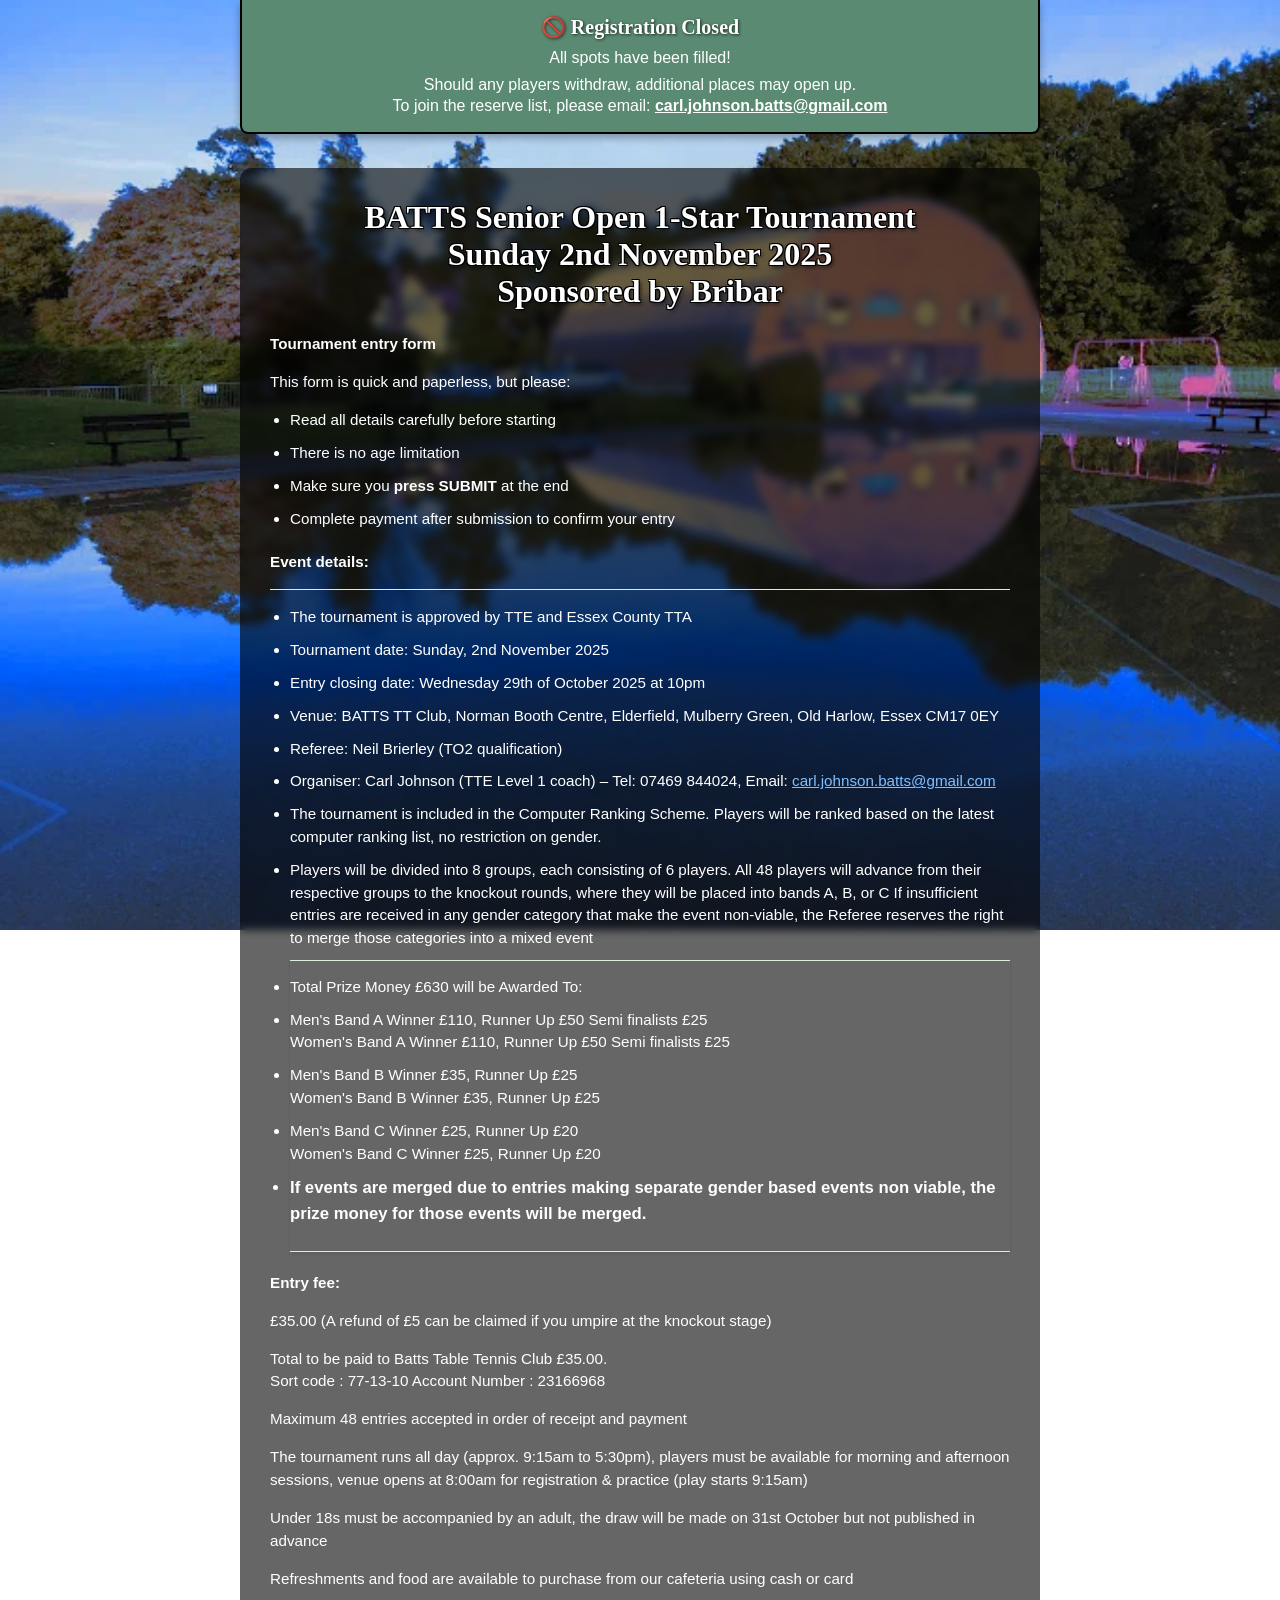
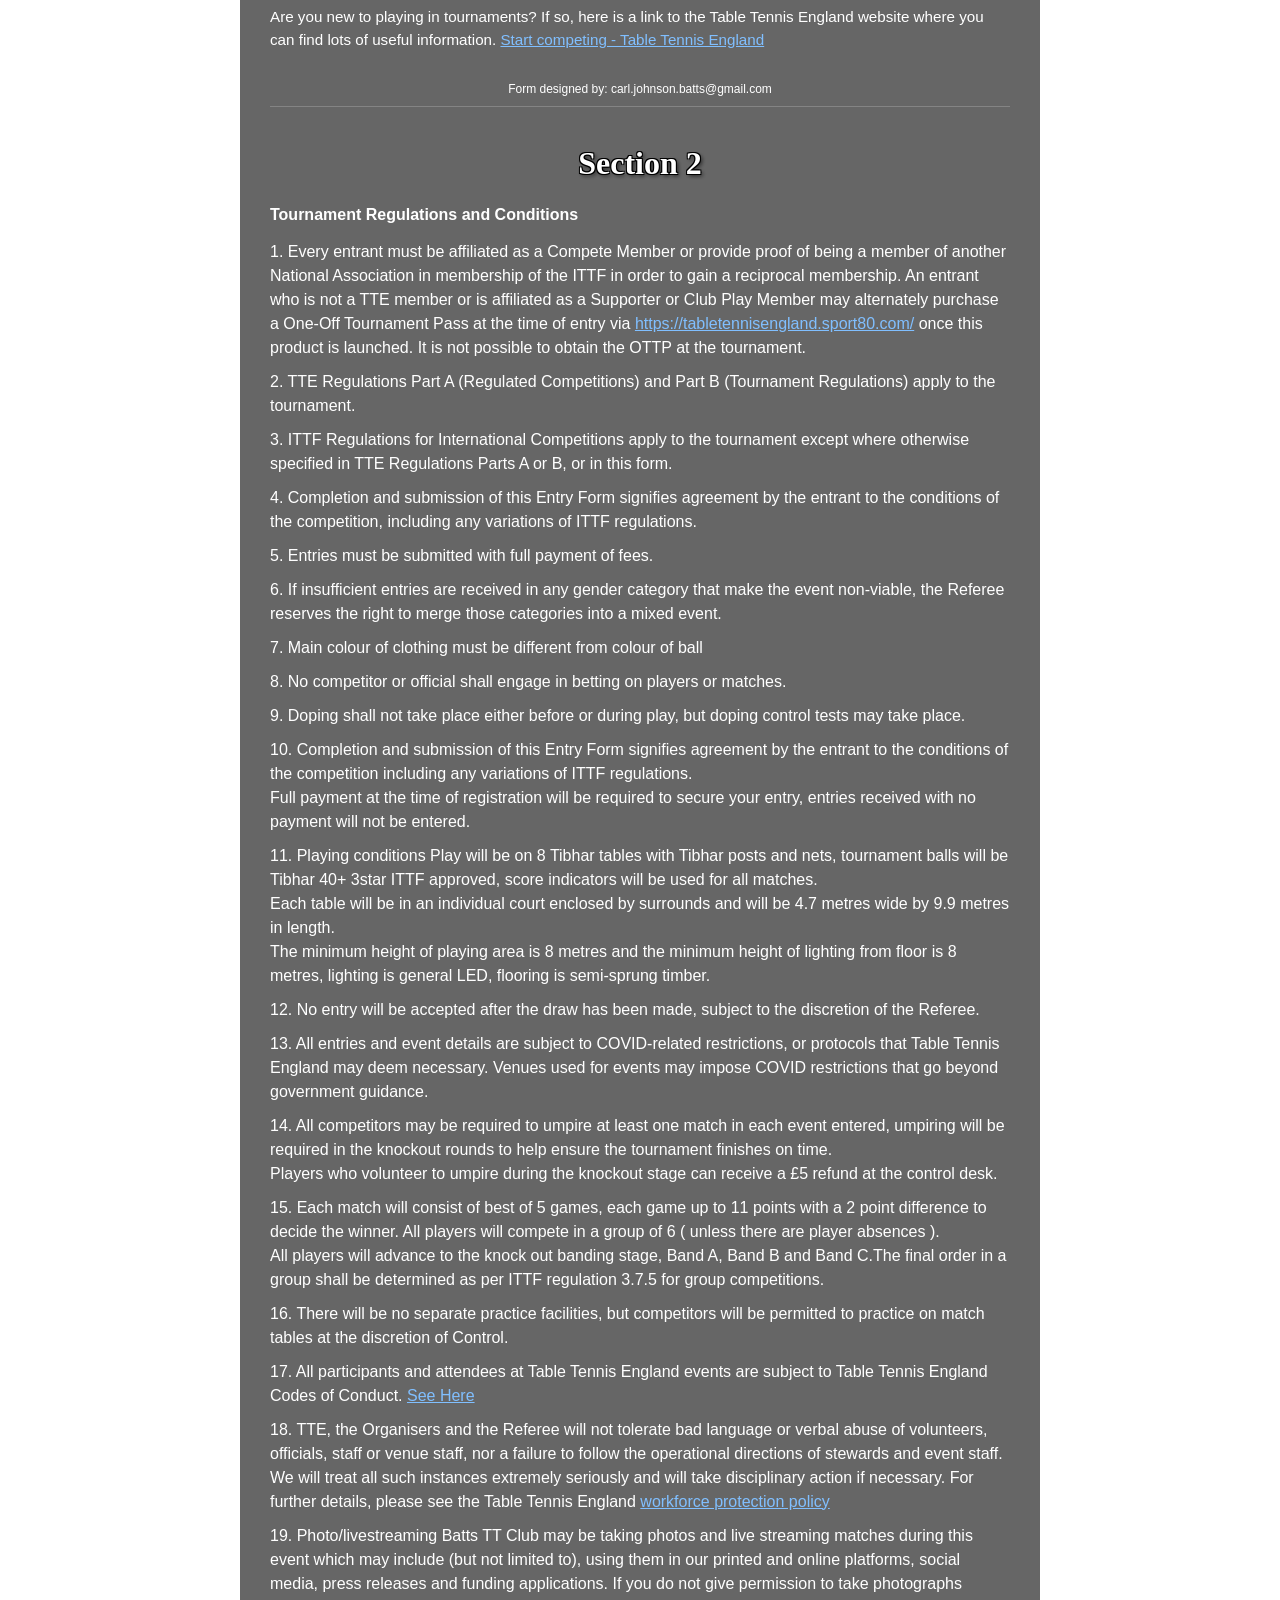
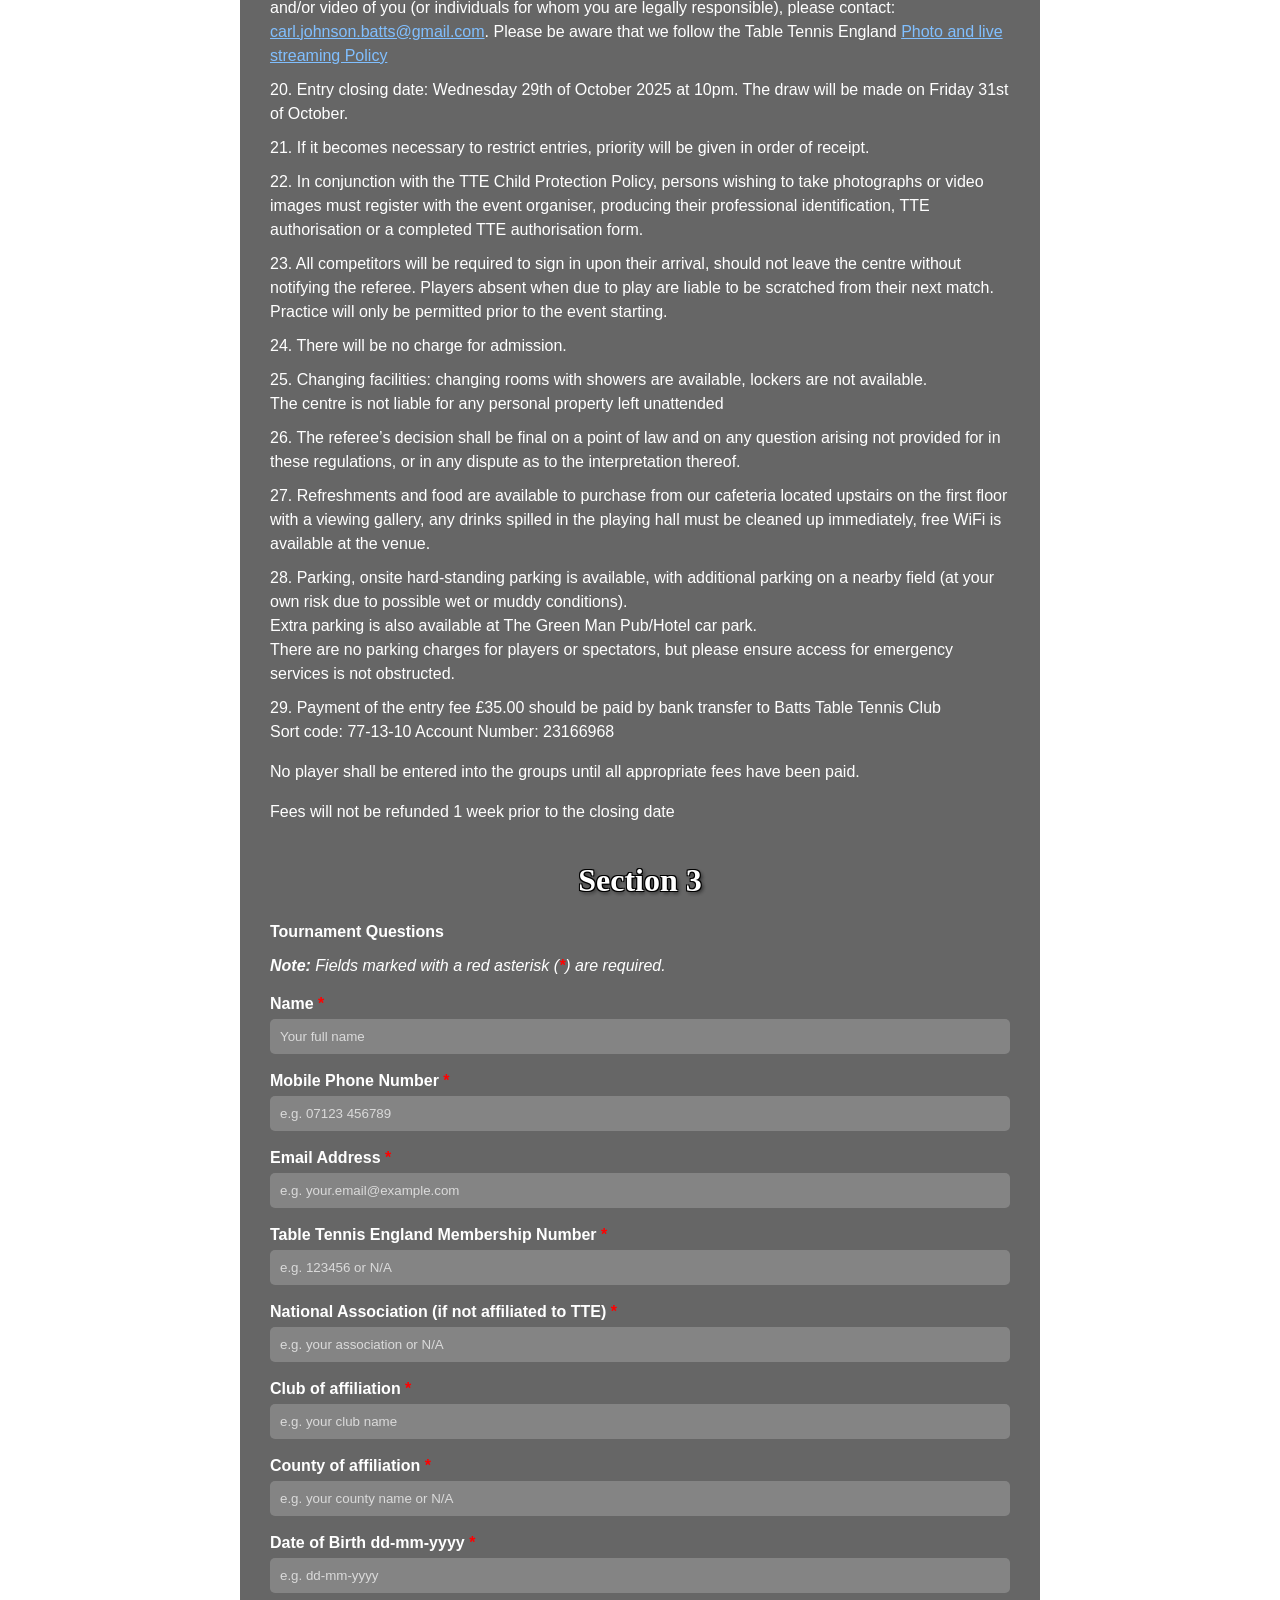
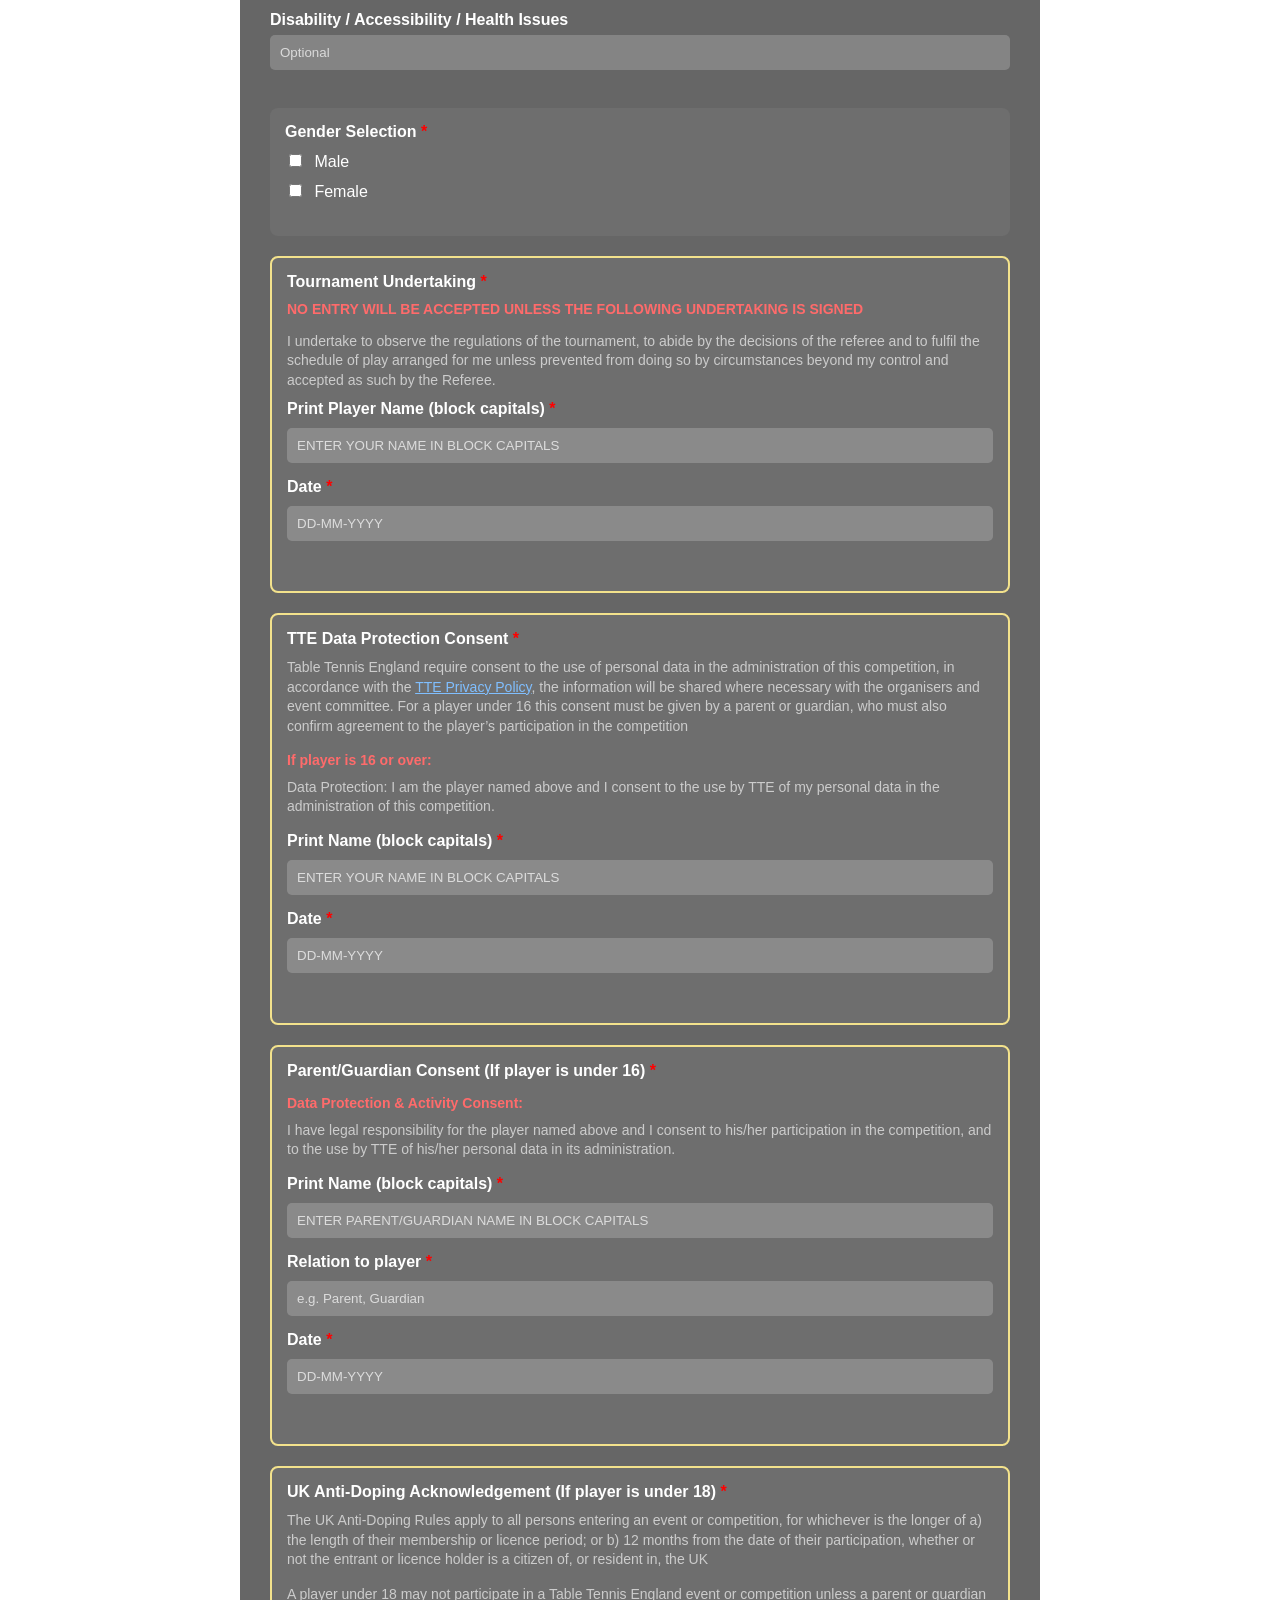
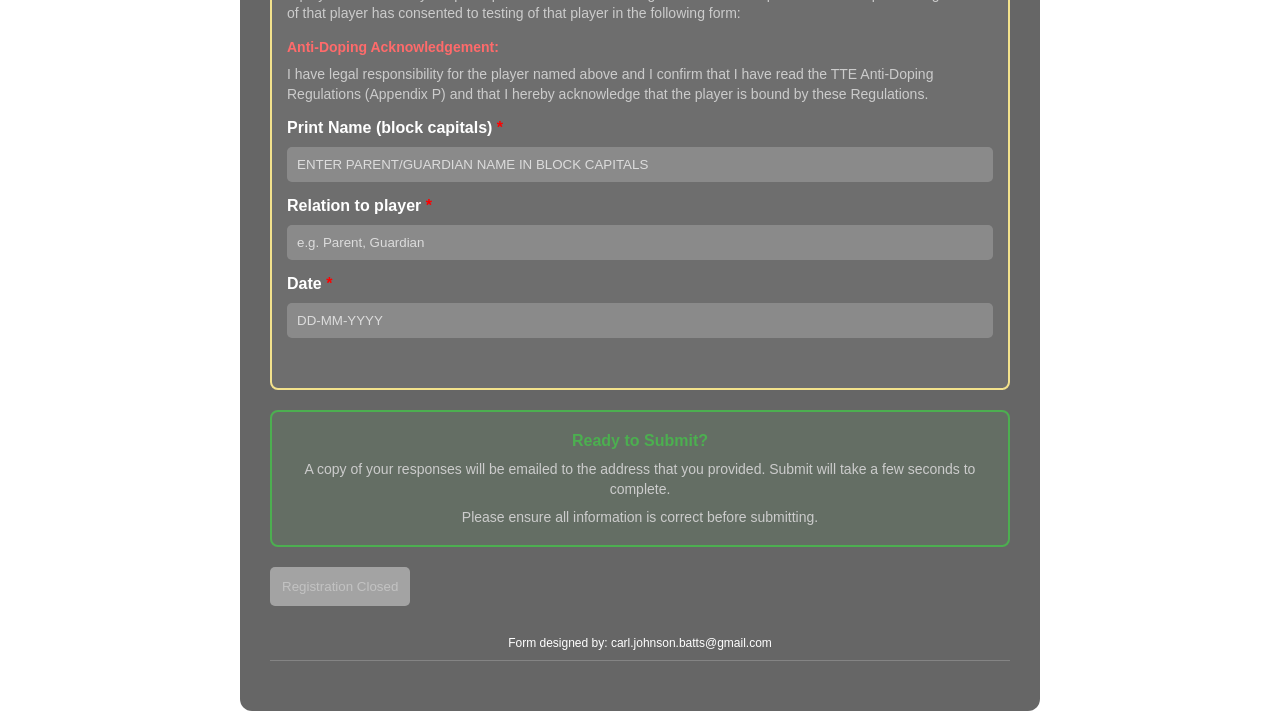
==== index-backup.html @ 680083e2 "Replace entry form with welcome page for completed November 2025 tournament - Created temporary welc" ====
<!DOCTYPE html>
<html lang="en">
<head>
  <meta charset="UTF-8" />
  <meta name="viewport" content="width=device-width, initial-scale=1.0">
  <title>BATTS Senior 1-Star Tournament November 2nd 2025 Entry Form</title>
  <link rel="stylesheet" href="styles.css">
  <!-- Favicon links -->
  <link rel="icon" type="image/png" sizes="32x32" href="favicon-images/favicon-32x32.png">
  <link rel="icon" type="image/png" sizes="16x16" href="favicon-images/favicon-16x16.png">
  <link rel="apple-touch-icon" href="favicon-images/apple-touch-icon.png">
  <link rel="icon" href="favicon-images/favicon-32x32.png">
  <meta name="theme-color" content="#ffffff">
  <style>
    .form-section {
      display: block;
      margin-bottom: 30px;
    }
    .required:after {
      content: ' *';
      color: red;
      font-weight: bold;
    }
    .required-note {
      margin-bottom: 20px;
      font-style: italic;
    }
    .prize-money-section {
      background-color: #00000000;
      border: none;
      border-top: 1px solid #deecde;
      border-bottom: 1px solid #deecde;
      border-radius: 0;
      padding: 15px 0;
      margin: 10px 0;
      box-shadow: 0 2px 4px rgba(0,0,0,0.1);
    }
    .prize-money-section li {
      font-weight: 500;
      color: white;
    }
    .prize-money-section .merged-events-text {
      font-size: 1.1em;
    }
  </style>
</head>
<body>
  <!-- REGISTRATION CLOSED NOTICE - ALWAYS AT TOP - To enable registration, comment out or remove this section 50 to 54-->
  <!--Replace the disabled submit button (lines 267-271) with the commented original button-->
  <div style="position: fixed; top: 0; left: 50%; transform: translateX(-50%); z-index: 1000; background-color: #5a8a71; color: white; text-align: center; padding: 15px 30px; max-width: 800px; width: 100%; box-sizing: border-box; box-shadow: 0 4px 8px rgba(0,0,0,0.3); border-radius: 0 0 8px 8px; border: 2px solid #000000; border-top: none; word-wrap: break-word; overflow-wrap: break-word;">
    <h2 style="margin: 0 0 10px 0; font-size: clamp(16px, 3.5vw, 20px); font-weight: bold;">🚫 Registration Closed</h2>
    <p style="margin: 0 0 8px 0; font-size: clamp(14px, 3vw, 16px); font-weight: 500;">All spots have been filled!</p>
    <p style="margin: 0; font-size: clamp(14px, 2.5vw, 16px); line-height: 1.3; word-wrap: break-word; overflow-wrap: break-word;">Should any players withdraw, additional places may open up.<br>To join the reserve list, please email: <a href="mailto:carl.johnson.batts@gmail.com" style="color: #fff; text-decoration: underline; font-weight: bold; word-wrap: break-word;">carl.johnson.batts@gmail.com</a></p>
  </div>
  <!-- END REGISTRATION CLOSED NOTICE -->

  <!-- Add padding to body content to account for fixed header -->
  <div style="padding-top: 160px;">
    <div id="success-message" style="display: none; background-color: #4CAF50; color: white; text-align: center; padding: 20px; margin: 20px auto; max-width: 800px; border-radius: 5px; box-shadow: 0 2px 4px rgba(0,0,0,0.2);">Your entry has been successfully submitted! To secure your place in the Batts 1-Star tournament, please complete the bank transfer. Thank you, and good luck!</div>
  
    <div class="form-container">
    <h1 style="color: #FFFFFF;">BATTS Senior Open 1-Star Tournament<br>Sunday 2nd November 2025<br>Sponsored by Bribar</h1>

    <form id="entryForm" action="https://script.google.com/macros/s/AKfycbw9QycJ4aEN6wccI98DJJxrl_cltvC8ur_NKlxdNoERxVSvJ095EZx2iXjCNU1MJm2ewA/exec" method="POST" target="_blank">
      <!-- Section 1: Info -->
      <div class="form-section active">
        <div class="info-text">
          <p><strong>Tournament entry form</strong></p>
          <p>This form is quick and paperless, but please:</p>
          <ul>
            <li>Read all details carefully before starting</li>
            <li>There is  no age limitation</li>
            <li>Make sure you <strong>press SUBMIT</strong> at the end</li>
            <li>Complete payment after submission to confirm your entry</li>
          </ul>
          <p><strong>Event details:</strong></p>
          <div style="border-top: 1px solid #deecde; margin: 16px 0;"></div>
          <ul>
            <li>The tournament is approved by TTE and Essex County TTA</li>
            <li>Tournament date: Sunday, 2nd November 2025</li>
            <li>Entry closing date: Wednesday 29th of October 2025 at 10pm</li>
            <li>Venue: BATTS TT Club, Norman Booth Centre, Elderfield, Mulberry Green, Old Harlow, Essex CM17 0EY</li>
            <li>Referee: Neil Brierley (TO2 qualification)</li>
            <li>Organiser: Carl Johnson (TTE Level 1 coach) – Tel: 07469 844024, Email: <a href="mailto:carl.johnson.batts@gmail.com">carl.johnson.batts@gmail.com</a></li>
            <li>The tournament is included in the Computer Ranking Scheme. Players will be ranked based on the latest computer ranking list, no restriction on gender.</li>
            <li>Players will be divided into 8 groups, each consisting of 6 players. All 48 players will advance from their respective groups to the knockout rounds, where they will be placed into bands A, B, or C
              If insufficient entries are received in any gender category that make the event non-viable, the Referee reserves the right to merge those categories into a mixed event</li>
            <div class="prize-money-section">
              <li>Total Prize Money £630 will be Awarded To:</li>
              <li>Men's Band A Winner £110, Runner Up £50 Semi finalists £25<br>
                Women's Band A Winner £110, Runner Up £50 Semi finalists £25</li>
              <li>Men's Band B Winner £35, Runner Up £25<br>
                Women's Band B Winner £35, Runner Up £25</li>
              <li>Men's Band C Winner £25, Runner Up £20<br>
                Women's Band C Winner £25, Runner Up £20</li>
              <li class="merged-events-text"><strong>If events are merged due to entries making separate gender based events non viable, the prize money for those events will be merged.</strong></li>
            </div>
          </ul>
          <p><strong>Entry fee:</strong></p>
          <p>£35.00 (A refund of £5 can be claimed if you umpire at the knockout stage)</p>
          <p>Total to be paid to Batts Table Tennis Club £35.00.<br>Sort code : 77-13-10 Account Number : 23166968</p>
          <p>Maximum 48 entries accepted in order of receipt and payment</p>
          <p>The tournament runs all day (approx. 9:15am to 5:30pm), players must be available for morning and afternoon sessions, venue opens at 8:00am for registration & practice (play starts 9:15am)</p>
          <p>Under 18s must be accompanied by an adult, the draw will be made on 31st October but not published in advance</p>
          <p>Refreshments and food are available to purchase from our cafeteria using cash or card</p>
          <p>Are you new to playing in tournaments? If so, here is a link to the Table Tennis England website where you can find lots of useful information. <a href="https://www.tabletennisengland.co.uk/compete/">Start competing - Table Tennis England</a></p>
        </div>

        <!-- Design credit -->
        <div style="text-align: center; margin-top: 20px; padding: 10px; font-size: 12px; color: white; border-bottom: 1px solid rgba(255,255,255,0.2);">
          Form designed by: <a href="mailto:carl.johnson.batts@gmail.com" style="color: white; text-decoration: none;">carl.johnson.batts@gmail.com</a>
        </div>
      </div>

      <!-- Section 2: Tournament Regulations -->
      <div class="form-section" id="section3">
        <h1>Section 2</h1>
        <p><strong>Tournament Regulations and Conditions</strong></p>
        <ul style="list-style-type: none; padding-left: 0;">
          <li>1. Every entrant must be affiliated as a Compete Member or provide proof of being a member of another National Association in membership of the ITTF in order to gain a reciprocal membership. An entrant who is not a TTE member or is affiliated as a Supporter or Club Play Member may alternately purchase a One-Off Tournament Pass at the time of entry via <a href="https://tabletennisengland.sport80.com/">https://tabletennisengland.sport80.com/</a> once this product is launched. It is not possible to obtain the OTTP at the tournament.</li>
          <li>2. TTE Regulations Part A (Regulated Competitions) and Part B (Tournament Regulations) apply to the tournament.</li>
          <li>3. ITTF Regulations for International Competitions apply to the tournament except where otherwise specified in TTE Regulations Parts A or B, or in this form.</li>
          <li>4. Completion and submission of this Entry Form signifies agreement by the entrant to the conditions of the competition, including any variations of ITTF regulations.</li>
          <li>5. Entries must be submitted with full payment of fees.</li>
          <li>6. If insufficient entries are received in any gender category that make the event non-viable, the Referee reserves the right to merge those categories into a mixed event.</li>
          <li>7. Main colour of clothing must be different from colour of ball</li>
          <li>8. No competitor or official shall engage in betting on players or matches.</li>
          <li>9. Doping shall not take place either before or during play, but doping control tests may take place.</li>
          <li>10. Completion and submission of this Entry Form signifies agreement by the entrant to the conditions of the competition including any variations of ITTF regulations.<br>Full payment at the time of registration will be required to secure your entry, entries received with no payment will not be entered.</li>
          <li>11. Playing conditions Play will be on 8 Tibhar tables with Tibhar posts and nets, tournament balls will be Tibhar 40+ 3star ITTF approved, score indicators will be used for all matches.<br>Each table will be in an individual court enclosed by surrounds and will be 4.7 metres wide by 9.9 metres in length.<br>The minimum height of playing area is 8 metres and the minimum height of lighting from floor is 8 metres, lighting is general LED, flooring is semi-sprung timber.</li>
          <li>12. No entry will be accepted after the draw has been made, subject to the discretion of the Referee.</li>
          <li>13. All entries and event details are subject to COVID-related restrictions, or protocols that Table Tennis England may deem necessary. Venues used for events may impose COVID restrictions that go beyond government guidance.</li>
          <li>14. All competitors may be required to umpire at least one match in each event entered, umpiring will be required in the knockout rounds to help ensure the tournament finishes on time.<br>Players who volunteer to umpire during the knockout stage can receive a £5 refund at the control desk.</li>
          <li>15. Each match will consist of best of 5 games, each game up to 11 points with a 2 point difference to decide the winner. All players will compete in a group of 6 ( unless there are player absences ).<br>All players will advance to the knock out banding stage, Band A, Band B and Band C.The final order in a group shall be determined as per ITTF regulation 3.7.5 for group competitions.</li>
          <li>16. There will be no separate practice facilities, but competitors will be permitted to practice on match tables at the discretion of Control.</li>
          <li>17. All participants and attendees at Table Tennis England events are subject to Table Tennis England Codes of Conduct. <a href="https://www.tabletennisengland.co.uk/about-us/safeguarding/safeguarding-codes-of-conduct-and-terms-of-reference/">See Here</a></li>
          <li>18. TTE, the Organisers and the Referee will not tolerate bad language or verbal abuse of volunteers, officials, staff or venue staff, nor a failure to follow the operational directions of stewards and event staff. We will treat all such instances extremely seriously and will take disciplinary action if necessary. For further details, please see the Table Tennis England <a href="https://www.tabletennisengland.co.uk/about-us/policies-and-procedures/">workforce protection policy</a></li>  
          <li>19. Photo/livestreaming Batts TT Club may be taking photos and live streaming matches during
            this event which may include (but not limited to), using them in our printed and online platforms, social
            media, press releases and funding applications. If you do not give permission to take photographs
            and/or video of you (or individuals for whom you are legally responsible), please contact: <a href="mailto:carl.johnson.batts@gmail.com">carl.johnson.batts@gmail.com</a>. Please be aware that we follow the Table Tennis England <a href="https://www.tabletennisengland.co.uk/about-us/safeguarding/photography-guidelines/">Photo and live streaming Policy</a></li>
          <li>20. Entry closing date: Wednesday 29th of October 2025 at 10pm. The draw will be made on Friday 31st of October.</li>
          <li>21. If it becomes necessary to restrict entries, priority will be given in order of receipt.</li>
          <li>22. In conjunction with the TTE Child Protection Policy, persons wishing to take photographs or video images must register with the event organiser, producing their professional identification, TTE authorisation or a completed TTE authorisation form.</li>
          <li>23. All competitors will be required to sign in upon their arrival, should not leave the centre without notifying the referee. Players absent when due to play are liable to be scratched from their next match. Practice will only be permitted prior to the event starting.</li>
          <li>24. There will be no charge for admission.</li>
          <li>25. Changing facilities: changing rooms with showers are available, lockers are not available.<br> The centre is not liable for any personal property left unattended</li>
          <li>26. The referee’s decision shall be final on a point of law and on any question arising not provided for in these regulations, or in any dispute as to the interpretation thereof.</li>
          <li>27. Refreshments and food are available to purchase from our cafeteria located upstairs on the first floor with a viewing gallery, any drinks spilled in the playing hall must be cleaned up immediately, free WiFi is available at the venue.</li>
          <li>28. Parking, onsite hard-standing parking is available, with additional parking on a nearby field (at your own risk due to possible wet or muddy conditions).<br>Extra parking is also available at The Green Man Pub/Hotel car park.<br>There are no parking charges for players or spectators, but please ensure access for emergency services is not obstructed.</li>
          <li>29. Payment of the entry fee £35.00 should be paid by bank transfer to Batts Table Tennis Club<br>Sort code: 77-13-10 Account Number: 23166968</li>
          <p>No player shall be entered into the groups until all appropriate fees have been paid.</p>
          <p>Fees will not be refunded 1 week prior to the closing date</p>
        </ul>

      </div>

      <!-- Section 3: Tournament Questions -->
      <div class="form-section">
        <h1>Section 3</h1>
        <p><strong>Tournament Questions</strong></p>
        <p class="required-note"><strong>Note:</strong> Fields marked with a red asterisk (<span style="color: red; font-weight: bold;">*</span>) are required.</p>
        <label for="name" class="required">Name</label>
        <input type="text" id="name" name="name" placeholder="Your full name" required>

        <label for="phone" class="required">Mobile Phone Number</label>
        <input type="tel" id="phone" name="phone" placeholder="e.g. 07123 456789" pattern="[0-9]{11}" title="Please enter exactly 11 digits with no spaces or special characters" required>

        <label for="email" class="required">Email Address</label>
        <input type="email" id="email" name="email" placeholder="e.g. your.email@example.com" pattern="[a-zA-Z0-9._%+\-]+@[a-zA-Z0-9.\-]+\.[a-zA-Z]{2,}" title="Please enter a valid email address (e.g. name@example.com)" required>

        <label for="tte" class="required">Table Tennis England Membership Number</label>
        <input type="text" id="tte" name="tte number" placeholder="e.g. 123456 or N/A" required>

        <label for="other" class="required">National Association (if not affiliated to TTE)</label>
        <input type="text" id="other" name="not tte aff" placeholder="e.g. your association or N/A" required>

        <label for="club" class="required">Club of affiliation</label>
        <input type="text" id="club" name="club" placeholder="e.g. your club name" required>

        <label for="county" class="required">County of affiliation</label>
        <input type="text" id="county" name="county" placeholder="e.g. your county name or N/A" required>

        <label for="dob" class="required">Date of Birth dd-mm-yyyy</label>
        <input type="text" id="dob" name="dob" placeholder="e.g. dd-mm-yyyy" pattern="[0-9]{2}-[0-9]{2}-[0-9]{4}" title="Please enter date in DD-MM-YYYY format" required>

        <label for="disability">Disability / Accessibility / Health Issues</label>
        <input type="text" id="disability" name="disability" placeholder="Optional">

        <div class="gender-section">
          <label class="required">Gender Selection</label>
          <div style="margin-bottom: 20px;">
            <label style="display: block; margin-bottom: 10px; font-weight: normal; cursor: pointer;">
              <input type="checkbox" id="gender-male" name="gender" value="male" style="margin-right: 8px;"> Male
            </label>
            <label style="display: block; margin-bottom: 10px; font-weight: normal; cursor: pointer;">
              <input type="checkbox" id="gender-female" name="gender" value="female" style="margin-right: 8px;"> Female
            </label>
          </div>
        </div>

        <div class="undertaking-section">
          <label class="required">Tournament Undertaking</label>
          <p style="font-size: 14px; margin: 5px 0 15px 0; color: #ff6b6b; font-weight: bold;">NO ENTRY WILL BE ACCEPTED UNLESS THE FOLLOWING UNDERTAKING IS SIGNED</p>
          <p style="font-size: 14px; margin: 10px 0; color: #ccc; line-height: 1.4;">I undertake to observe the regulations of the tournament, to abide by the decisions of the referee and to fulfil the schedule of play arranged for me unless prevented from doing so by circumstances beyond my control and accepted as such by the Referee.</p>
          <div style="margin-bottom: 20px;">
            <label for="player-name-print" class="required">Print Player Name (block capitals)</label>
            <input type="text" id="player-name-print" name="player-name-print" placeholder="ENTER YOUR NAME IN BLOCK CAPITALS" style="text-transform: uppercase; margin-bottom: 15px;" required>
            <label for="undertaking-date" class="required">Date</label>
            <input type="text" id="undertaking-date" name="undertaking-date" placeholder="DD-MM-YYYY" pattern="[0-9]{2}-[0-9]{2}-[0-9]{4}" title="Please enter date in DD-MM-YYYY format" style="margin-bottom: 15px;" required>

          </div>
        </div>

        <div class="data-protection-section">
          <label class="required">TTE Data Protection Consent</label>
          <p style="font-size: 14px; margin: 5px 0 15px 0; color: #ccc; line-height: 1.4;">Table Tennis England require consent to the use of personal data in the administration of this
            competition, in accordance with the <a href="https://www.tabletennisengland.co.uk/privacy-policy/">TTE Privacy Policy</a>, the information will be shared where
            necessary with the organisers and event committee. For a player under 16 this consent must
            be given by a parent or guardian, who must also confirm agreement to the player’s participation
            in the competition</p>
          <p style="font-size: 14px; margin: 15px 0 10px 0; color: #ff6b6b; font-weight: bold;">If player is 16 or over:</p>
          <p style="font-size: 14px; margin: 5px 0 15px 0; color: #ccc; line-height: 1.4;">Data Protection: I am the player named above and I consent to the use by TTE of my personal data in the administration of this competition.</p>
          <div style="margin-bottom: 20px;">
            <label for="data-protection-name" class="required">Print Name (block capitals)</label>
            <input type="text" id="data-protection-name" name="data-protection-name" placeholder="ENTER YOUR NAME IN BLOCK CAPITALS" style="text-transform: uppercase; margin-bottom: 15px;" required>
            <label for="data-protection-date" class="required">Date</label>
            <input type="text" id="data-protection-date" name="data-protection-date" placeholder="DD-MM-YYYY" pattern="[0-9]{2}-[0-9]{2}-[0-9]{4}" title="Please enter date in DD-MM-YYYY format" style="margin-bottom: 15px;" required>

          </div>
        </div>

        <div class="guardian-consent-section">
          <label class="required">Parent/Guardian Consent (If player is under 16)</label>
          <p style="font-size: 14px; margin: 15px 0 10px 0; color: #ff6b6b; font-weight: bold;">Data Protection & Activity Consent:</p>
          <p style="font-size: 14px; margin: 5px 0 15px 0; color: #ccc; line-height: 1.4;">I have legal responsibility for the player named above and I consent to his/her participation in the competition, and to the use by TTE of his/her personal data in its administration.</p>
          <div style="margin-bottom: 20px;">
            <label for="guardian-name" class="required">Print Name (block capitals)</label>
            <input type="text" id="guardian-name" name="guardian-name" placeholder="ENTER PARENT/GUARDIAN NAME IN BLOCK CAPITALS" style="text-transform: uppercase; margin-bottom: 15px;" required>
            <label for="guardian-relation" class="required">Relation to player</label>
            <input type="text" id="guardian-relation" name="guardian-relation" placeholder="e.g. Parent, Guardian" style="margin-bottom: 15px;" required>
            <label for="guardian-date" class="required">Date</label>
            <input type="text" id="guardian-date" name="guardian-date" placeholder="DD-MM-YYYY" pattern="[0-9]{2}-[0-9]{2}-[0-9]{4}" title="Please enter date in DD-MM-YYYY format" style="margin-bottom: 15px;" required>

          </div>
        </div>

        <div class="anti-doping-section">
          <label class="required">UK Anti-Doping Acknowledgement (If player is under 18)</label>
          <p style="font-size: 14px; margin: 5px 0 15px 0; color: #ccc; line-height: 1.4;">The UK Anti-Doping Rules apply to all persons entering an event or competition, for whichever is the longer of a) the length of their membership or licence period; or b) 12 months from the date of their participation, whether or not the entrant or licence holder is a citizen of, or resident in, the UK</p>
          <p style="font-size: 14px; margin: 10px 0 15px 0; color: #ccc; line-height: 1.4;">A player under 18 may not participate in a Table Tennis England event or competition unless a parent or guardian of that player has consented to testing of that player in the following form:</p>
          <p style="font-size: 14px; margin: 15px 0 10px 0; color: #ff6b6b; font-weight: bold;">Anti-Doping Acknowledgement:</p>
          <p style="font-size: 14px; margin: 5px 0 15px 0; color: #ccc; line-height: 1.4;">I have legal responsibility for the player named above and I confirm that I have read the TTE Anti-Doping Regulations (Appendix P) and that I hereby acknowledge that the player is bound by these Regulations.</p>
          <div style="margin-bottom: 20px;">
            <label for="anti-doping-name" class="required">Print Name (block capitals)</label>
            <input type="text" id="anti-doping-name" name="anti-doping-name" placeholder="ENTER PARENT/GUARDIAN NAME IN BLOCK CAPITALS" style="text-transform: uppercase; margin-bottom: 15px;" required>
            <label for="anti-doping-relation" class="required">Relation to player</label>
            <input type="text" id="anti-doping-relation" name="anti-doping-relation" placeholder="e.g. Parent, Guardian" style="margin-bottom: 15px;" required>
            <label for="anti-doping-date" class="required">Date</label>
            <input type="text" id="anti-doping-date" name="anti-doping-date" placeholder="DD-MM-YYYY" pattern="[0-9]{2}-[0-9]{2}-[0-9]{4}" title="Please enter date in DD-MM-YYYY format" style="margin-bottom: 15px;" required>
          </div>
        </div>

        <div style="background-color: rgba(76, 175, 80, 0.1); border: 2px solid #4CAF50; border-radius: 8px; padding: 15px; margin: 20px 0; text-align: center;">
          <p style="font-size: 16px; margin: 5px 0; color: #4CAF50; font-weight: bold;">Ready to Submit?</p>
          <p style="font-size: 14px; margin: 10px 0; color: #ccc; line-height: 1.4;">A copy of your responses will be emailed to the address that you provided. Submit will take a few seconds to complete.</p>
          <p style="font-size: 14px; margin: 5px 0; color: #ccc;">Please ensure all information is correct before submitting.</p>
        </div>
          
        <!-- SUBMIT BUTTON DISABLED - To enable submissions, remove 'disabled' attribute and change value back to 'Submit Entry' -->
        <input type="submit" id="submitBtn" value="Registration Closed" disabled style="background-color: #ccc; cursor: not-allowed; opacity: 0.6;">
        <!-- ORIGINAL ENABLED BUTTON (uncomment to re-enable):
        <input type="submit" id="submitBtn" value="Submit Entry">
        -->
        <!-- Design credit -->
        <div style="text-align: center; margin-top: 20px; padding: 10px; font-size: 12px; color: white; border-bottom: 1px solid rgba(255,255,255,0.2);">
          Form designed by: <a href="mailto:carl.johnson.batts@gmail.com" style="color: white; text-decoration: none;">carl.johnson.batts@gmail.com</a>
        </div>
      </div>
    </form>
  </div>


  <script>
    // Gender checkbox validation - ensure exactly one is selected
    const maleCheckbox = document.getElementById('gender-male');
    const femaleCheckbox = document.getElementById('gender-female');
    
    // When male is checked, uncheck female
    maleCheckbox.addEventListener('change', function() {
      if (this.checked) {
        femaleCheckbox.checked = false;
      }
    });
    
    // When female is checked, uncheck male
    femaleCheckbox.addEventListener('change', function() {
      if (this.checked) {
        maleCheckbox.checked = false;
      }
    });
    
    document.getElementById('entryForm').addEventListener('submit', function(event) {
      // REGISTRATION CLOSED - Prevent all form submissions
      // To re-enable submissions, comment out the next 4 lines
      event.preventDefault();
      alert('Registration is currently closed. Please email carl.johnson.batts@gmail.com to join the reserve list.');
      return false;
      
      /* ORIGINAL VALIDATION CODE (uncomment when re-enabling submissions):
      // Check if exactly one gender is selected
      const genderSelected = maleCheckbox.checked || femaleCheckbox.checked;
      
      if (!genderSelected) {
        event.preventDefault();
        alert('Please select your gender category (Male or Female).');
        return false;
      }
      
      // Disable the submit button
      document.getElementById('submitBtn').disabled = true;
      document.getElementById('submitBtn').value = 'Submitting...';
      */
    });
  </script>
  </div> <!-- Close padding wrapper -->
</body>
</html>
---- styles.css ----
/* Global base styles - apply to all screens */
body {
  margin: 0;
  font-family: Arial, sans-serif;
  color: white;
  background: url('batts.webp') no-repeat center center fixed;
  background-size: cover;
  min-height: 100vh;
  display: flex;
  justify-content: center;
  align-items: flex-start;
  padding: 8px;
}

.form-container {
  background-color: rgba(0, 0, 0, 0.6); /* semi-transparent black */
  padding: 20px 30px; /* balanced horizontal padding */
  border-radius: 12px;
  max-width: 800px;
  width: 100%;
  box-sizing: border-box;
  backdrop-filter: blur(4px);
  -webkit-backdrop-filter: blur(4px);
}

h1 {
  font-family: 'Georgia', serif;
  color: #ffffff;
  font-size: 2rem;
  margin: 0.2rem 0;
  padding: 0.5rem 0;
  width: 100%;
  text-align: center;
  text-shadow: 2px 2px 4px rgba(0, 0, 0, 0.7),
               -1px -1px 0 #000,
                1px -1px 0 #000,
               -1px 1px 0 #000,
                1px 1px 0 #000;
  font-weight: bold;
}

h2 {
  font-family: 'Georgia', serif;
  color: #ffffff;
  font-size: 1.3rem;
  margin: 0.5rem 0;
  text-align: center;
  text-shadow: 1px 1px 3px rgba(0,0,0,0.7);
}

.info-text {
  font-size: 0.95em;
  margin-bottom: 20px;
  line-height: 1.5;
}

.info-text ul {
  margin: 10px 0;
  padding-left: 20px;
}

a {
  color: #80bfff;
}

.bribar-yellow {
  color: #ffe100;
  font-weight: bold;
}

.form-section {
  display: none;
}

.form-section.active {
  display: block;
}

.form-section ul {
  margin: 0 0 20px 0;
  padding-left: 20px;
  line-height: 1.5;
}

.form-section li {
  margin-bottom: 10px;
}

form label {
  display: block;
  margin-bottom: 6px;
  font-weight: bold;
}

form input[type="text"],
form input[type="tel"],
form input[type="date"],
form input[type="email"],
form textarea {
  width: 100%;
  padding: 10px;
  margin-bottom: 18px;
  border: none;
  border-radius: 5px;
  background: rgba(255, 255, 255, 0.2);
  color: white;
  box-sizing: border-box;
}

form input::placeholder,
form textarea::placeholder {
  opacity: 1; /* Ensure placeholder is visible */
  color: rgba(255, 255, 255, 0.7);
}

.buttons {
  display: flex;
  justify-content: space-between;
  gap: 10px;
  margin-top: 10px;
}

form button,
form input[type="submit"],
button {
  background-color: #1a73e8;
  color: white;
  border: none;
  padding: 12px;
  border-radius: 5px;
  cursor: pointer;
  flex: 1;
}

form button:hover,
form input[type="submit"]:hover,
button:hover {
  background-color: #1669c1;
}

form input[type="checkbox"] {
  margin-right: 8px;
}

/* ---------------------------
   Media queries (mobile first)
--------------------------- */
@media (max-width: 768px) {
  h1 {
    font-size: 1.3rem;
  }

  .form-container {
    padding: 15px 20px;
  }
}

@media (max-width: 600px) {
  .buttons {
    flex-direction: column;
  }

  .form-container {
    padding: 12px 16px;
  }
}

@media (max-width: 500px) {
  .form-container {
    padding: 10px 12px;
  }
}

/* Undertaking section styling */
.undertaking-section {
  border: 2px solid #f3e28c;
  border-radius: 8px;
  padding: 15px;
  margin: 20px 0;
  background-color: rgba(255, 255, 255, 0.05);
}

.undertaking-section label.required {
  margin-bottom: 10px;
  display: block;
}

/* Data Protection section styling */
.data-protection-section {
  border: 2px solid #f3e28c;
  border-radius: 8px;
  padding: 15px;
  margin: 20px 0;
  background-color: rgba(255, 255, 255, 0.05);
}

.data-protection-section label.required {
  margin-bottom: 10px;
  display: block;
}

/* Guardian Consent section styling */
.guardian-consent-section {
  border: 2px solid #f3e28c;
  border-radius: 8px;
  padding: 15px;
  margin: 20px 0;
  background-color: rgba(255, 255, 255, 0.05);
}

.guardian-consent-section label.required {
  margin-bottom: 10px;
  display: block;
}

/* Anti-Doping section styling */
.anti-doping-section {
  border: 2px solid #f3e28c;
  border-radius: 8px;
  padding: 15px;
  margin: 20px 0;
  background-color: rgba(255, 255, 255, 0.05);
}

.anti-doping-section label.required {
  margin-bottom: 10px;
  display: block;
}

/* Gender selection section styling */
.gender-section {
  border-radius: 8px;
  padding: 15px;
  margin: 20px 0;
  background-color: rgba(255, 255, 255, 0.05);
}

.gender-section label.required {
  margin-bottom: 10px;
  display: block;
}
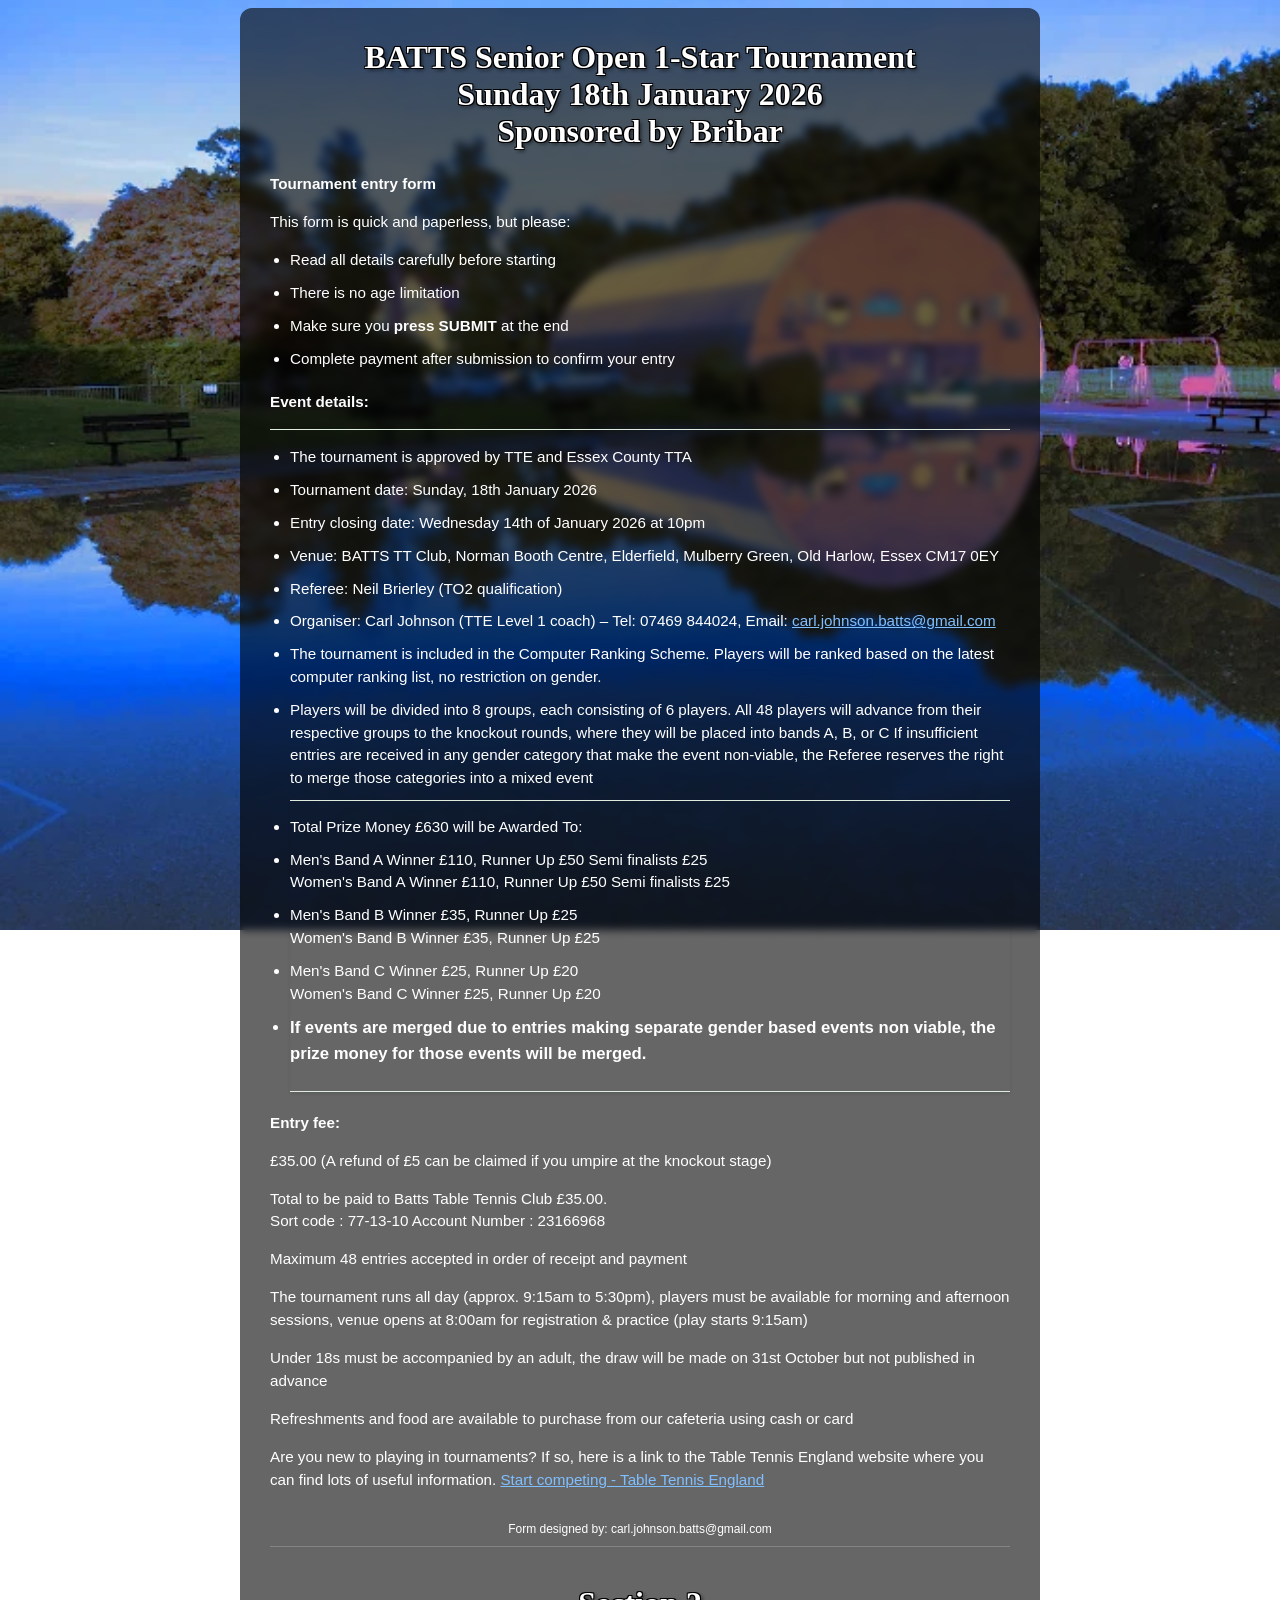
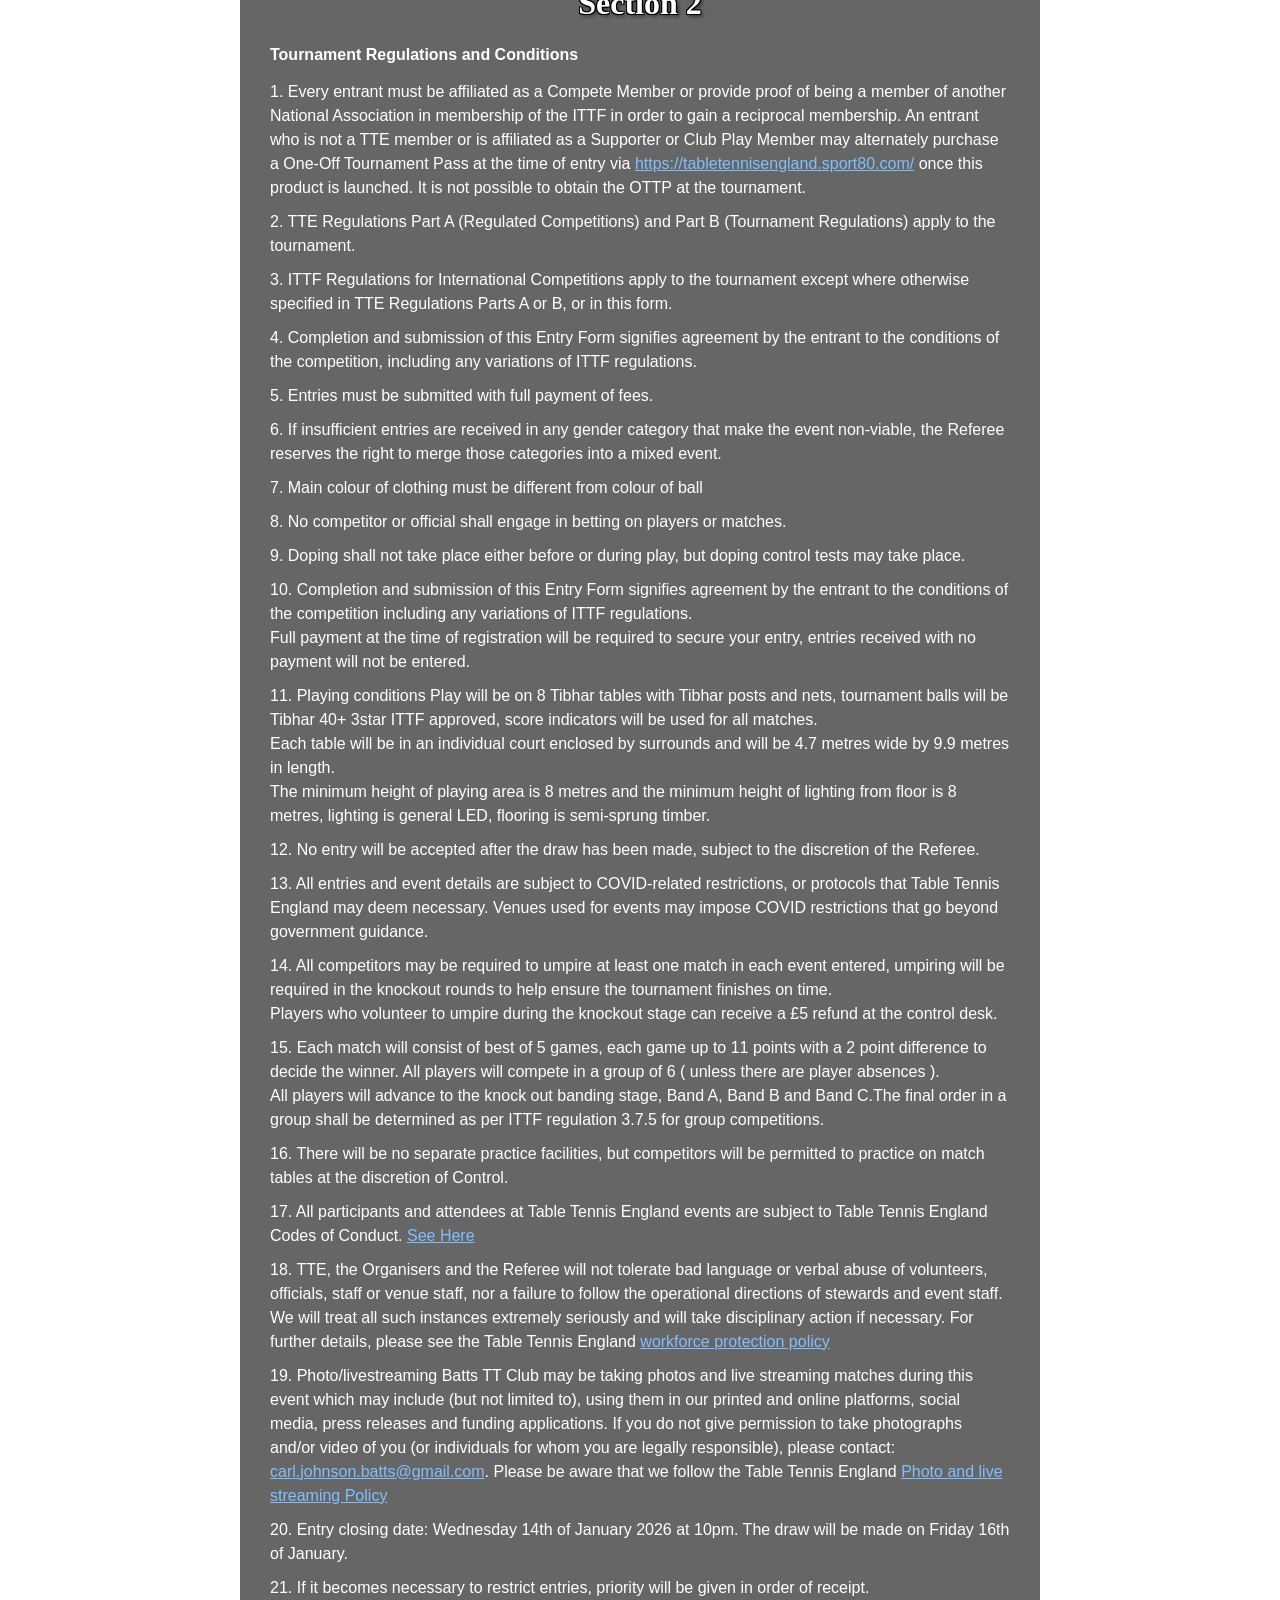
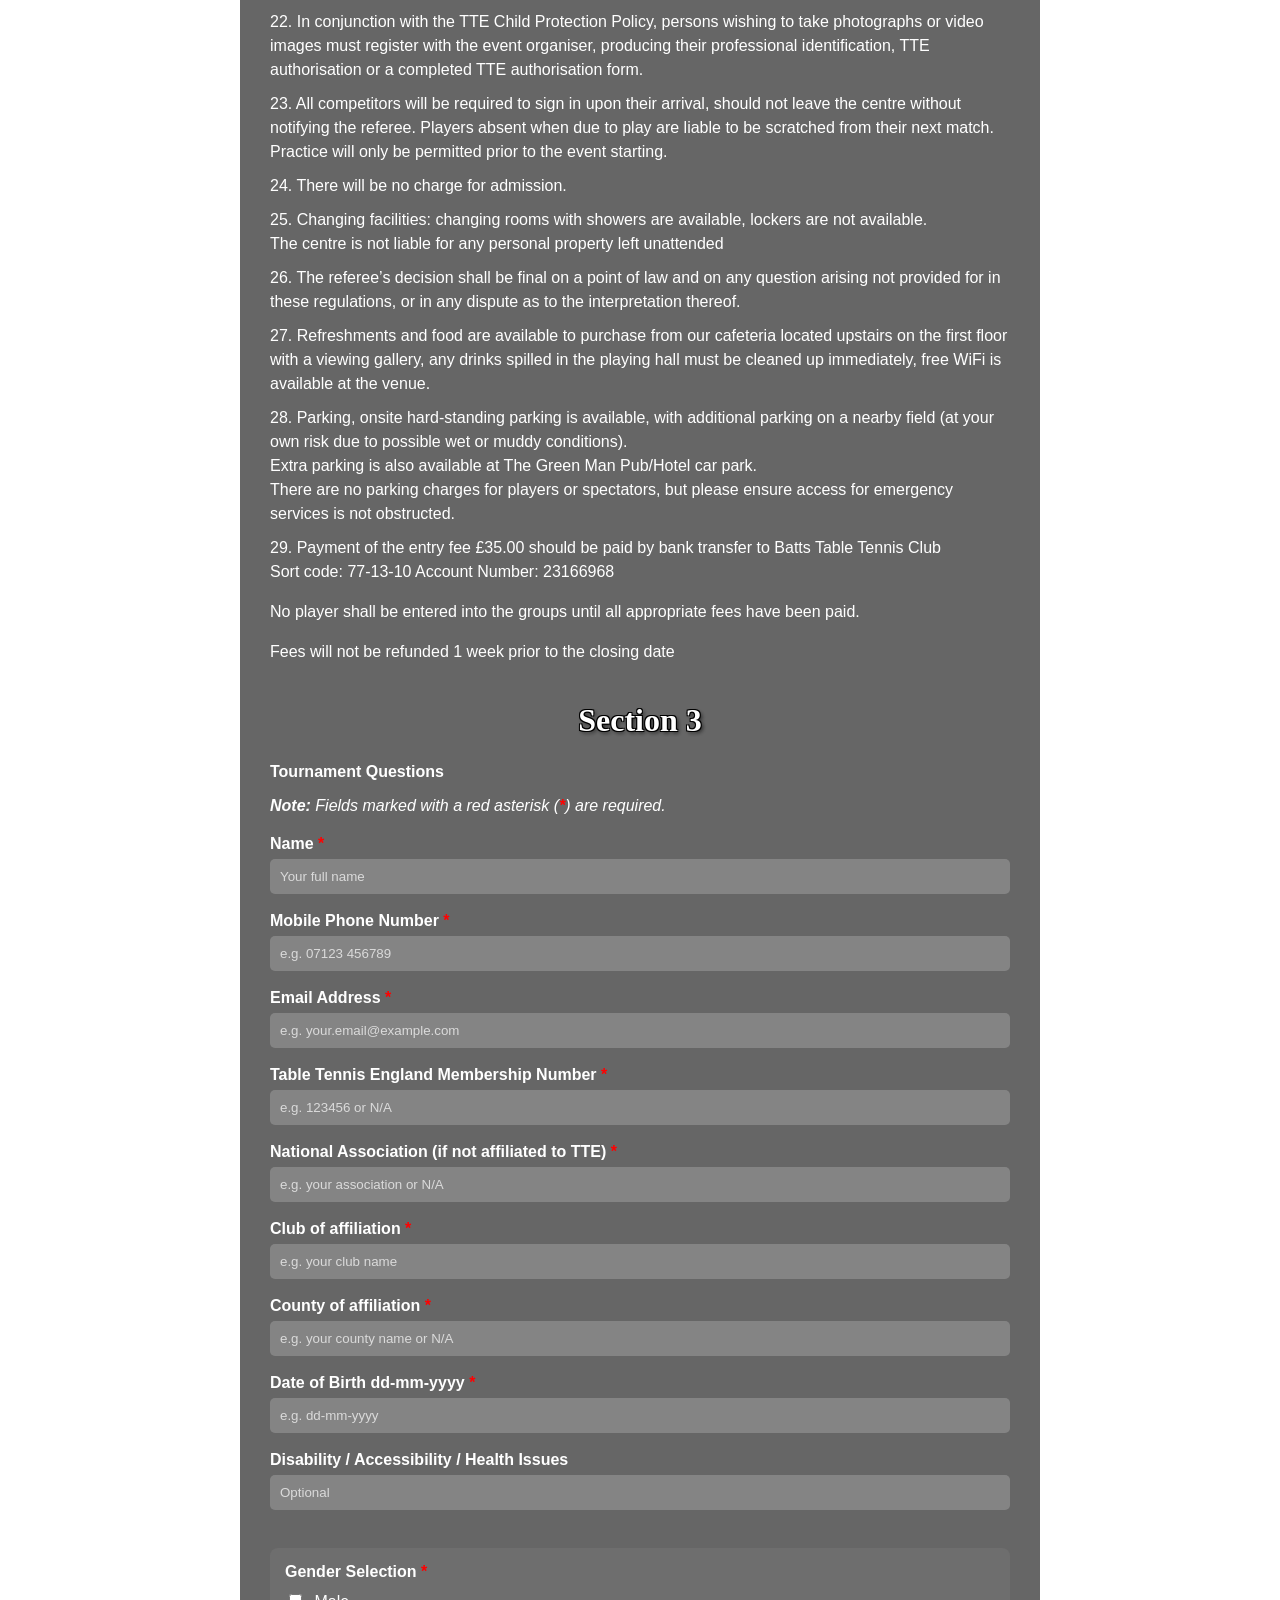
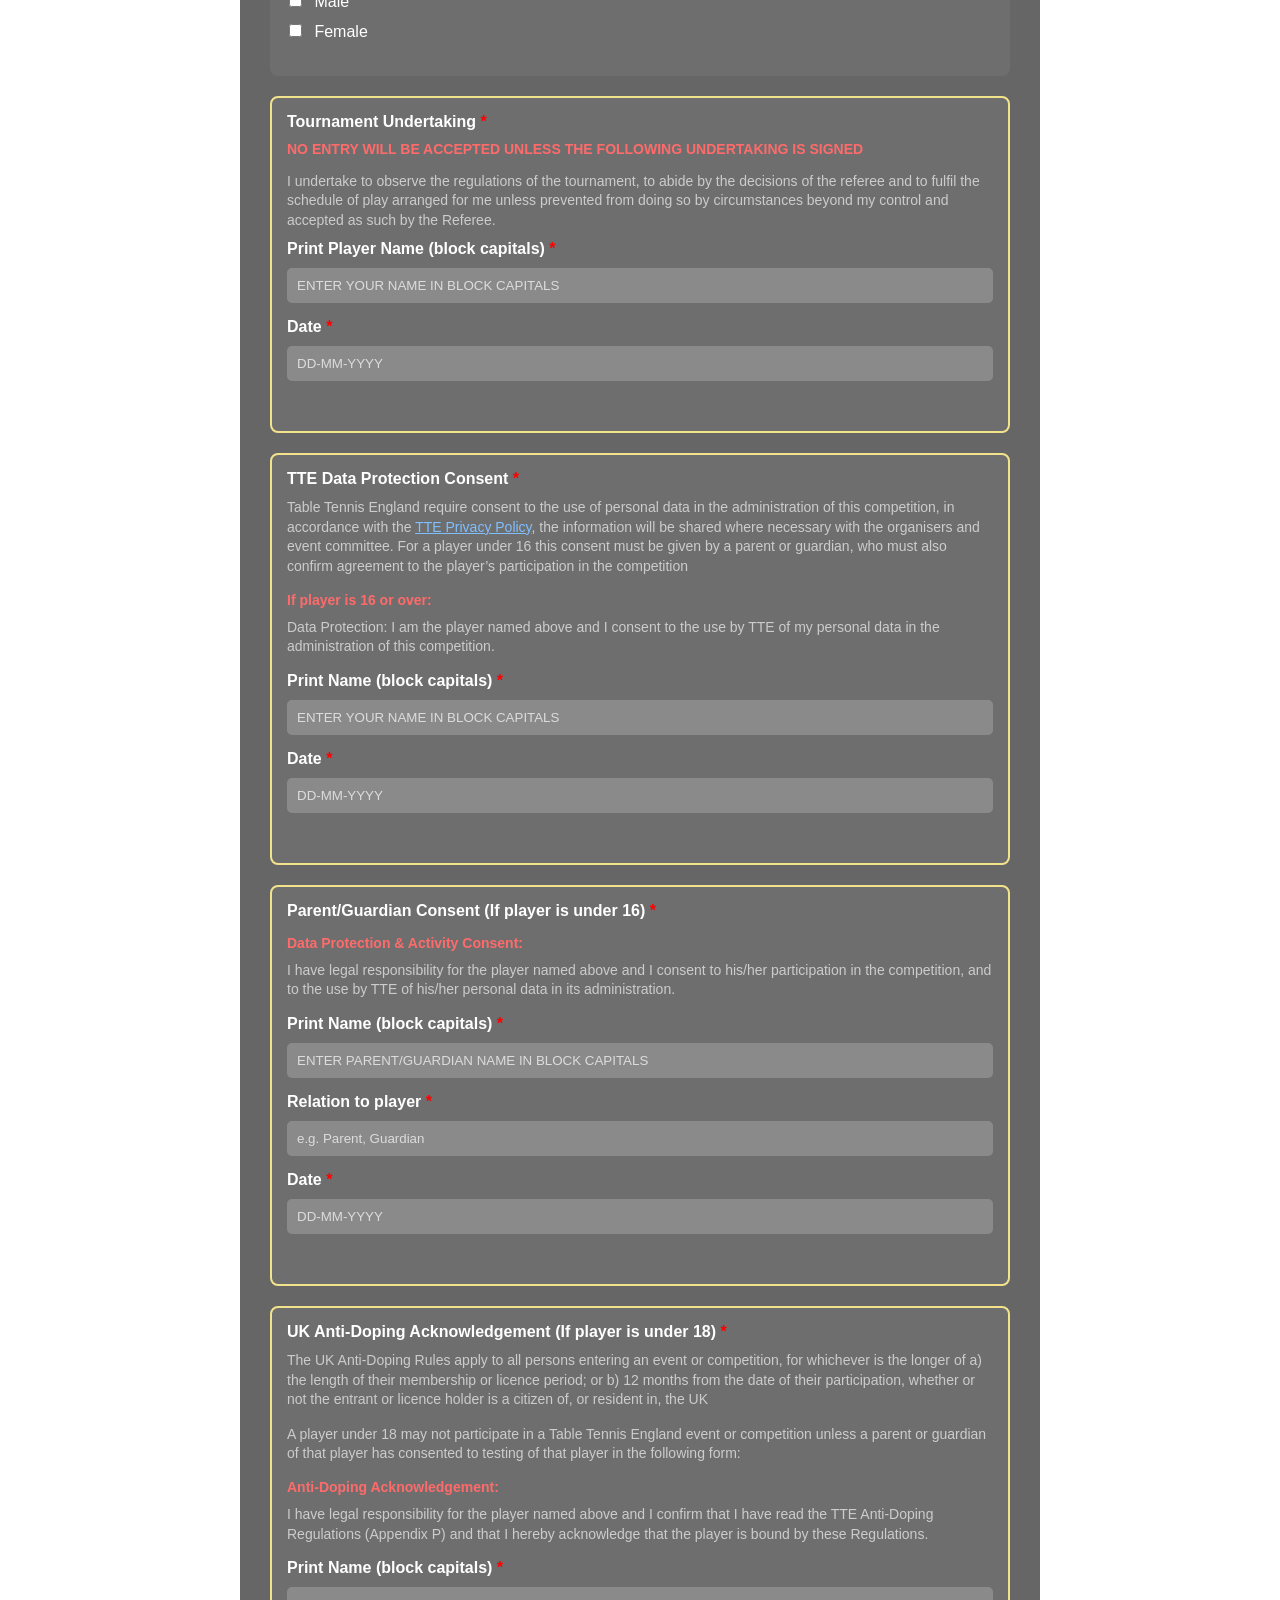
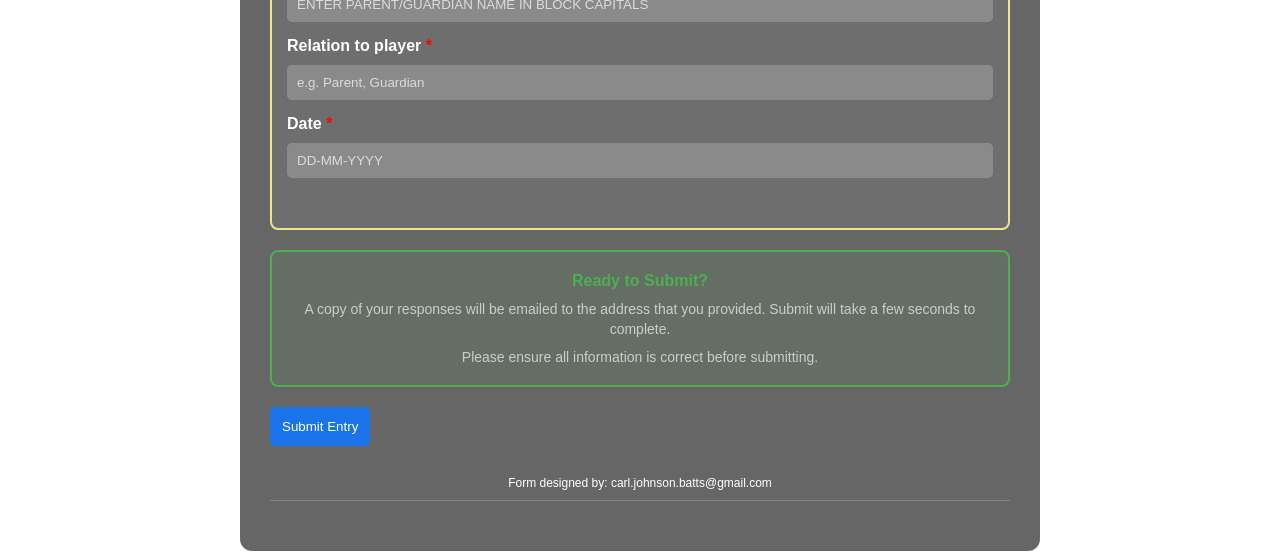
==== commit 0cb3861e: "Update tournament form for January 18th 2026 - Sunday tournament with registration re-enabled" ====
--- a/index-backup.html
+++ b/index-backup.html
@@ -3,7 +3,7 @@
 <head>
   <meta charset="UTF-8" />
   <meta name="viewport" content="width=device-width, initial-scale=1.0">
-  <title>BATTS Senior 1-Star Tournament November 2nd 2025 Entry Form</title>
+  <title>BATTS Senior 1-Star Tournament January 18th 2026 Entry Form</title>
   <link rel="stylesheet" href="styles.css">
   <!-- Favicon links -->
   <link rel="icon" type="image/png" sizes="32x32" href="favicon-images/favicon-32x32.png">
@@ -45,21 +45,20 @@
   </style>
 </head>
 <body>
-  <!-- REGISTRATION CLOSED NOTICE - ALWAYS AT TOP - To enable registration, comment out or remove this section 50 to 54-->
-  <!--Replace the disabled submit button (lines 267-271) with the commented original button-->
+  <!-- REGISTRATION CLOSED NOTICE - COMMENTED OUT FOR OPEN REGISTRATION
   <div style="position: fixed; top: 0; left: 50%; transform: translateX(-50%); z-index: 1000; background-color: #5a8a71; color: white; text-align: center; padding: 15px 30px; max-width: 800px; width: 100%; box-sizing: border-box; box-shadow: 0 4px 8px rgba(0,0,0,0.3); border-radius: 0 0 8px 8px; border: 2px solid #000000; border-top: none; word-wrap: break-word; overflow-wrap: break-word;">
     <h2 style="margin: 0 0 10px 0; font-size: clamp(16px, 3.5vw, 20px); font-weight: bold;">🚫 Registration Closed</h2>
     <p style="margin: 0 0 8px 0; font-size: clamp(14px, 3vw, 16px); font-weight: 500;">All spots have been filled!</p>
     <p style="margin: 0; font-size: clamp(14px, 2.5vw, 16px); line-height: 1.3; word-wrap: break-word; overflow-wrap: break-word;">Should any players withdraw, additional places may open up.<br>To join the reserve list, please email: <a href="mailto:carl.johnson.batts@gmail.com" style="color: #fff; text-decoration: underline; font-weight: bold; word-wrap: break-word;">carl.johnson.batts@gmail.com</a></p>
   </div>
-  <!-- END REGISTRATION CLOSED NOTICE -->
-
-  <!-- Add padding to body content to account for fixed header -->
-  <div style="padding-top: 160px;">
+  END REGISTRATION CLOSED NOTICE -->
+
+  <!-- Padding removed since registration notice is commented out -->
+  <div>
     <div id="success-message" style="display: none; background-color: #4CAF50; color: white; text-align: center; padding: 20px; margin: 20px auto; max-width: 800px; border-radius: 5px; box-shadow: 0 2px 4px rgba(0,0,0,0.2);">Your entry has been successfully submitted! To secure your place in the Batts 1-Star tournament, please complete the bank transfer. Thank you, and good luck!</div>
   
     <div class="form-container">
-    <h1 style="color: #FFFFFF;">BATTS Senior Open 1-Star Tournament<br>Sunday 2nd November 2025<br>Sponsored by Bribar</h1>
+    <h1 style="color: #FFFFFF;">BATTS Senior Open 1-Star Tournament<br>Sunday 18th January 2026<br>Sponsored by Bribar</h1>
 
     <form id="entryForm" action="https://script.google.com/macros/s/AKfycbw9QycJ4aEN6wccI98DJJxrl_cltvC8ur_NKlxdNoERxVSvJ095EZx2iXjCNU1MJm2ewA/exec" method="POST" target="_blank">
       <!-- Section 1: Info -->
@@ -77,8 +76,8 @@
           <div style="border-top: 1px solid #deecde; margin: 16px 0;"></div>
           <ul>
             <li>The tournament is approved by TTE and Essex County TTA</li>
-            <li>Tournament date: Sunday, 2nd November 2025</li>
-            <li>Entry closing date: Wednesday 29th of October 2025 at 10pm</li>
+            <li>Tournament date: Sunday, 18th January 2026</li>
+            <li>Entry closing date: Wednesday 14th of January 2026 at 10pm</li>
             <li>Venue: BATTS TT Club, Norman Booth Centre, Elderfield, Mulberry Green, Old Harlow, Essex CM17 0EY</li>
             <li>Referee: Neil Brierley (TO2 qualification)</li>
             <li>Organiser: Carl Johnson (TTE Level 1 coach) – Tel: 07469 844024, Email: <a href="mailto:carl.johnson.batts@gmail.com">carl.johnson.batts@gmail.com</a></li>
@@ -139,7 +138,7 @@
             this event which may include (but not limited to), using them in our printed and online platforms, social
             media, press releases and funding applications. If you do not give permission to take photographs
             and/or video of you (or individuals for whom you are legally responsible), please contact: <a href="mailto:carl.johnson.batts@gmail.com">carl.johnson.batts@gmail.com</a>. Please be aware that we follow the Table Tennis England <a href="https://www.tabletennisengland.co.uk/about-us/safeguarding/photography-guidelines/">Photo and live streaming Policy</a></li>
-          <li>20. Entry closing date: Wednesday 29th of October 2025 at 10pm. The draw will be made on Friday 31st of October.</li>
+          <li>20. Entry closing date: Wednesday 14th of January 2026 at 10pm. The draw will be made on Friday 16th of January.</li>
           <li>21. If it becomes necessary to restrict entries, priority will be given in order of receipt.</li>
           <li>22. In conjunction with the TTE Child Protection Policy, persons wishing to take photographs or video images must register with the event organiser, producing their professional identification, TTE authorisation or a completed TTE authorisation form.</li>
           <li>23. All competitors will be required to sign in upon their arrival, should not leave the centre without notifying the referee. Players absent when due to play are liable to be scratched from their next match. Practice will only be permitted prior to the event starting.</li>
@@ -267,11 +266,8 @@
           <p style="font-size: 14px; margin: 5px 0; color: #ccc;">Please ensure all information is correct before submitting.</p>
         </div>
           
-        <!-- SUBMIT BUTTON DISABLED - To enable submissions, remove 'disabled' attribute and change value back to 'Submit Entry' -->
-        <input type="submit" id="submitBtn" value="Registration Closed" disabled style="background-color: #ccc; cursor: not-allowed; opacity: 0.6;">
-        <!-- ORIGINAL ENABLED BUTTON (uncomment to re-enable):
+        <!-- SUBMIT BUTTON ENABLED FOR NEW TOURNAMENT -->
         <input type="submit" id="submitBtn" value="Submit Entry">
-        -->
         <!-- Design credit -->
         <div style="text-align: center; margin-top: 20px; padding: 10px; font-size: 12px; color: white; border-bottom: 1px solid rgba(255,255,255,0.2);">
           Form designed by: <a href="mailto:carl.johnson.batts@gmail.com" style="color: white; text-decoration: none;">carl.johnson.batts@gmail.com</a>
@@ -301,13 +297,6 @@
     });
     
     document.getElementById('entryForm').addEventListener('submit', function(event) {
-      // REGISTRATION CLOSED - Prevent all form submissions
-      // To re-enable submissions, comment out the next 4 lines
-      event.preventDefault();
-      alert('Registration is currently closed. Please email carl.johnson.batts@gmail.com to join the reserve list.');
-      return false;
-      
-      /* ORIGINAL VALIDATION CODE (uncomment when re-enabling submissions):
       // Check if exactly one gender is selected
       const genderSelected = maleCheckbox.checked || femaleCheckbox.checked;
       
@@ -320,7 +309,6 @@
       // Disable the submit button
       document.getElementById('submitBtn').disabled = true;
       document.getElementById('submitBtn').value = 'Submitting...';
-      */
     });
   </script>
   </div> <!-- Close padding wrapper -->
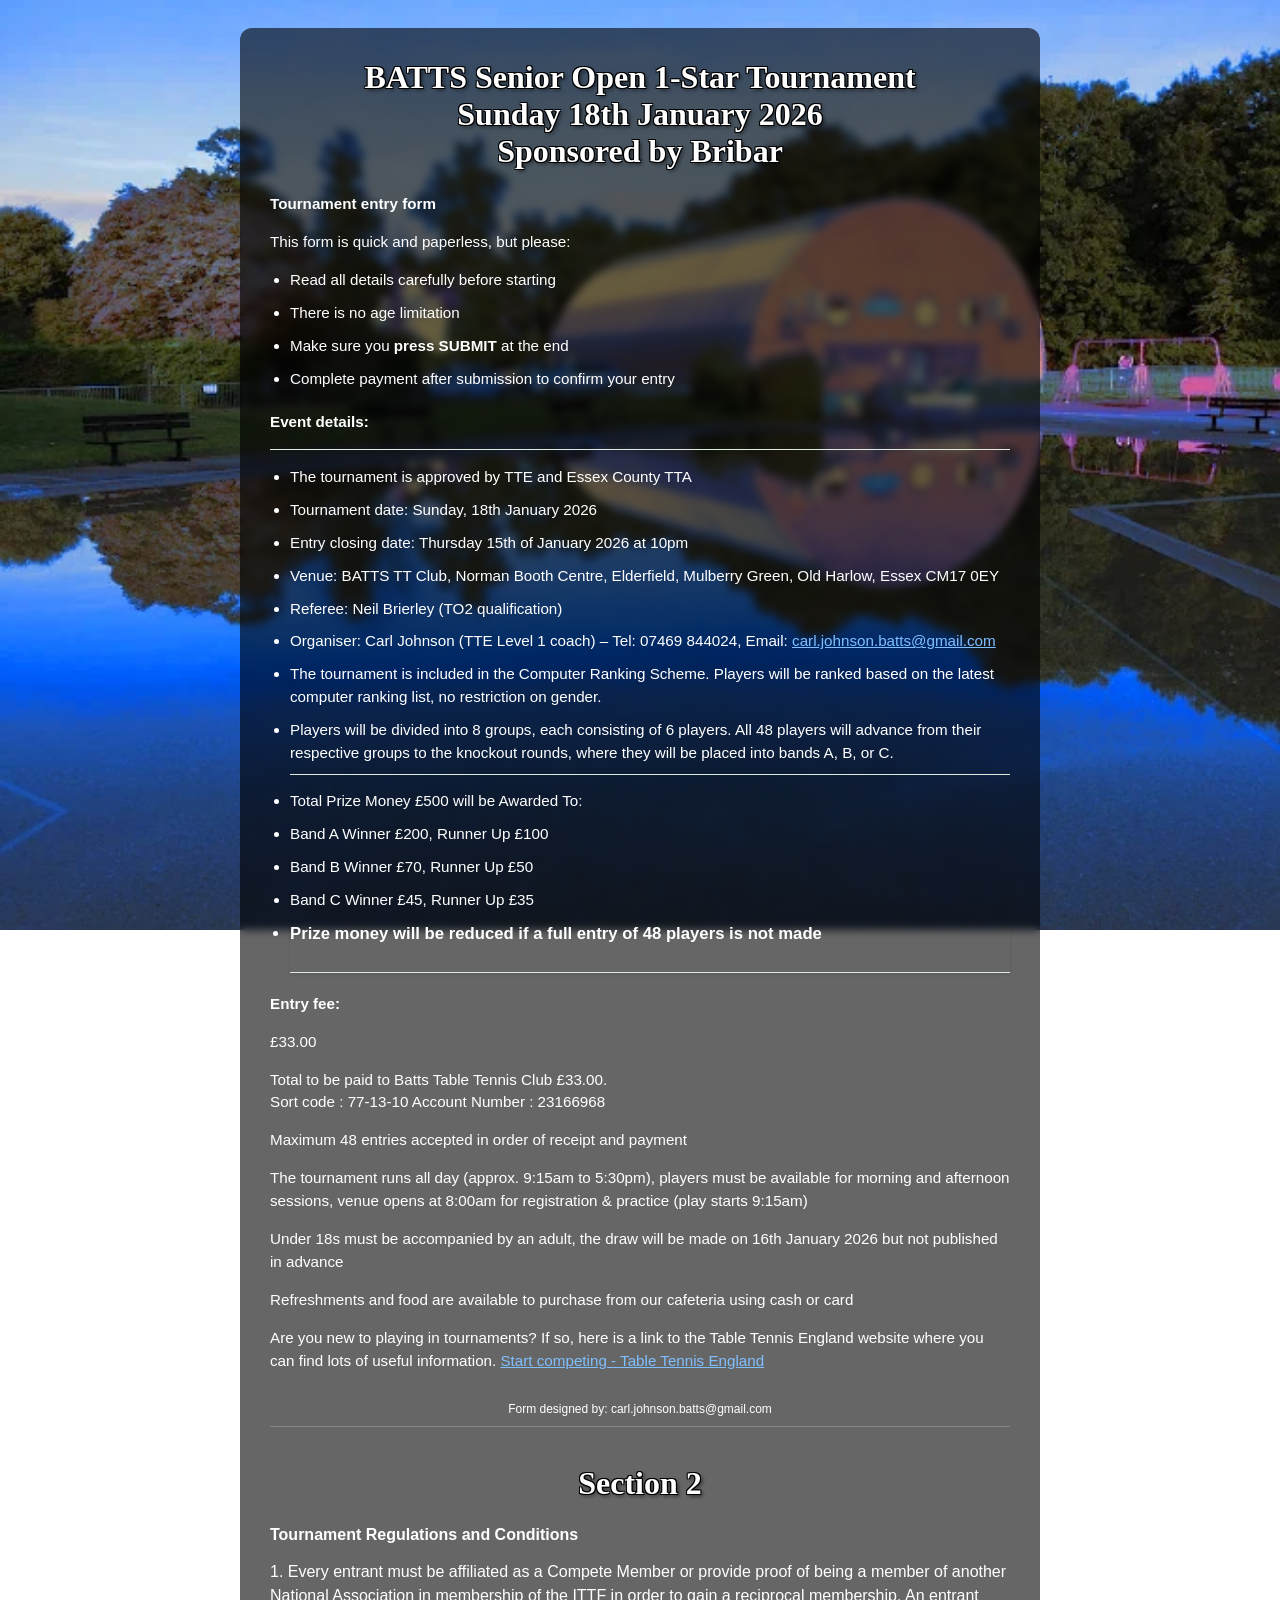
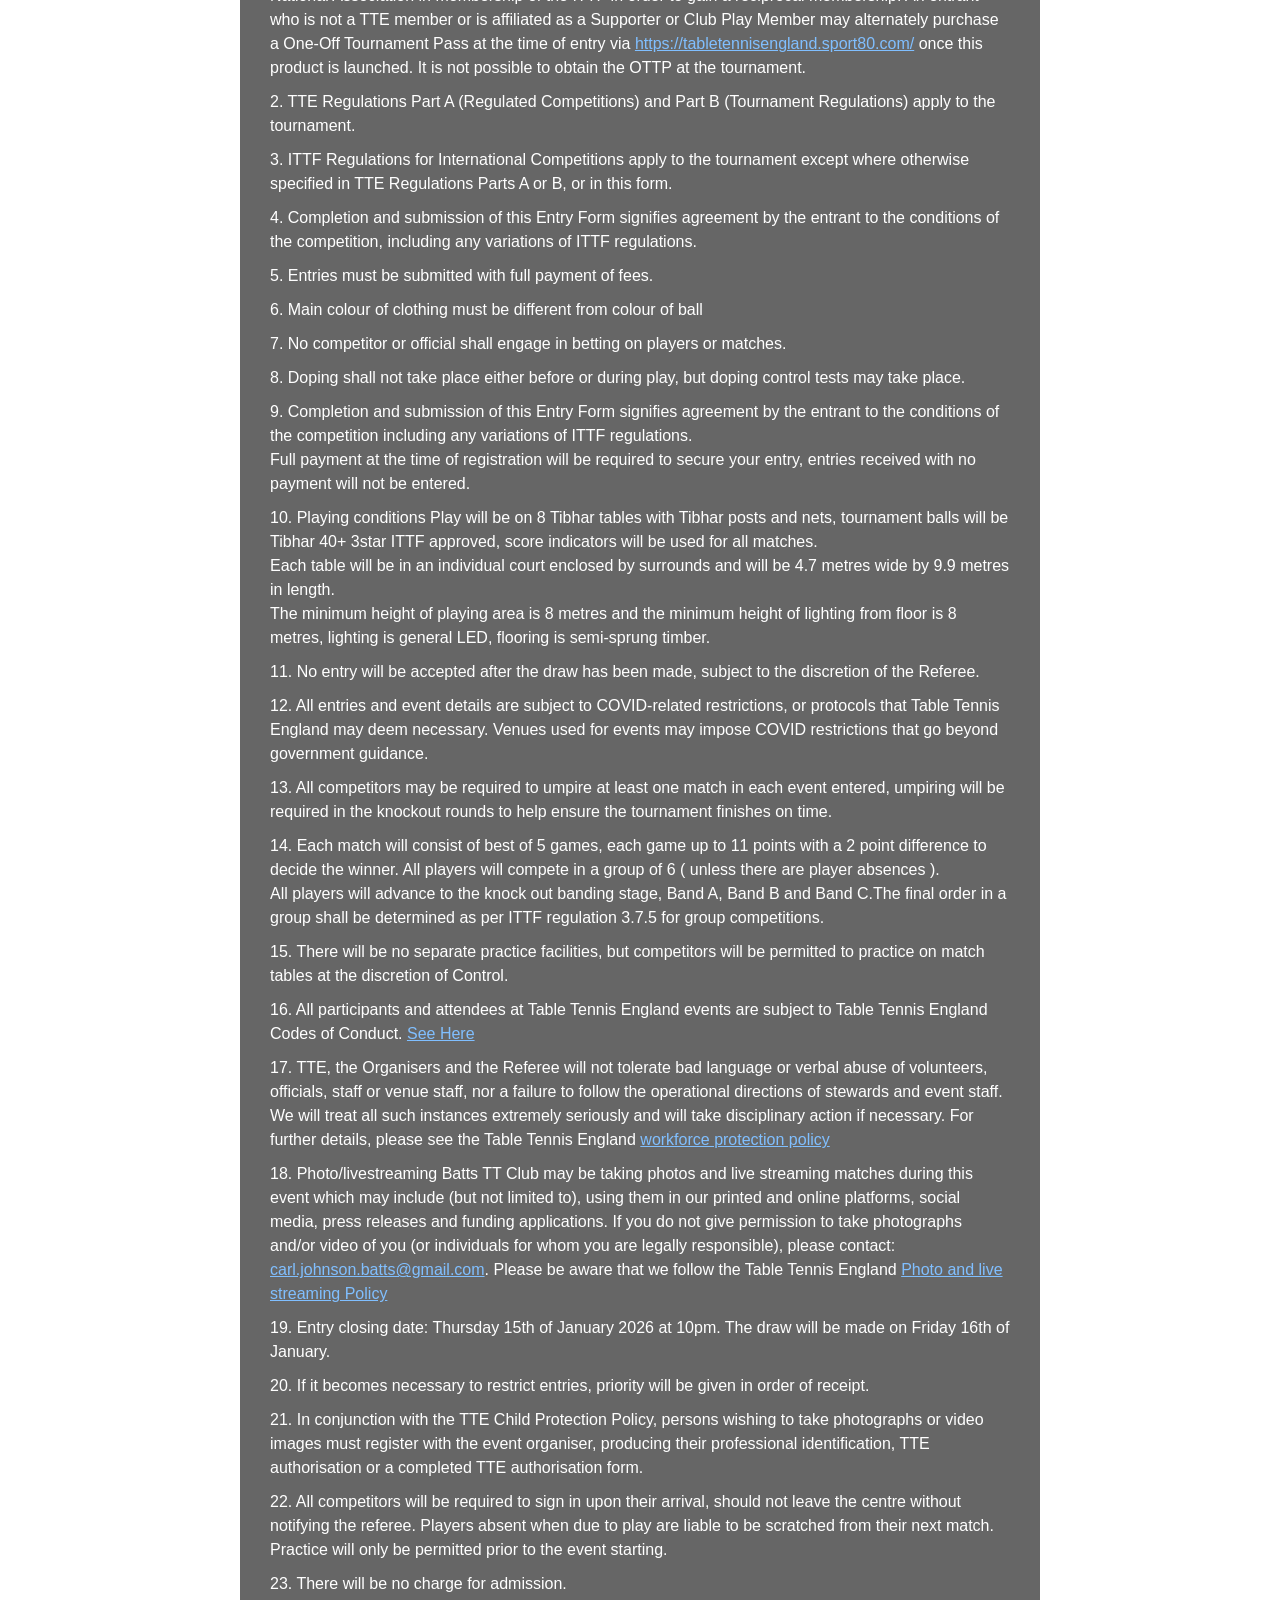
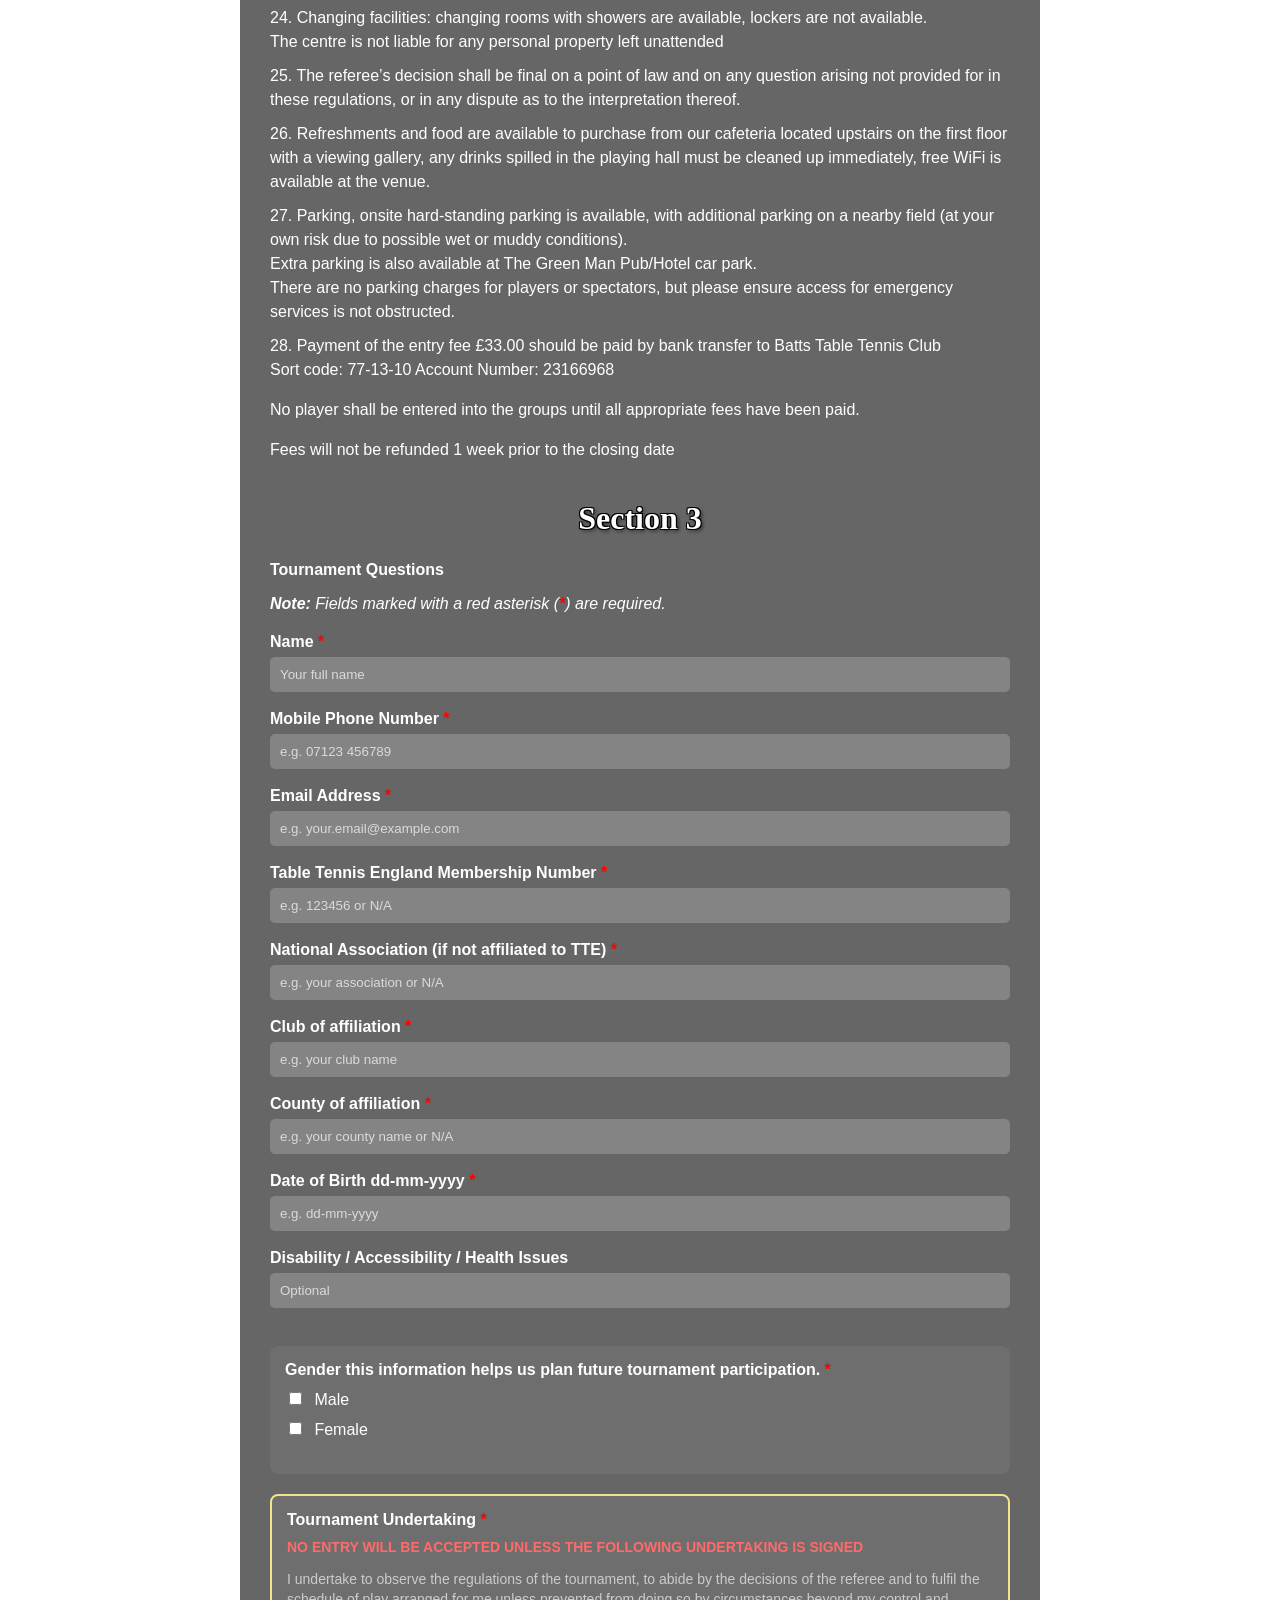
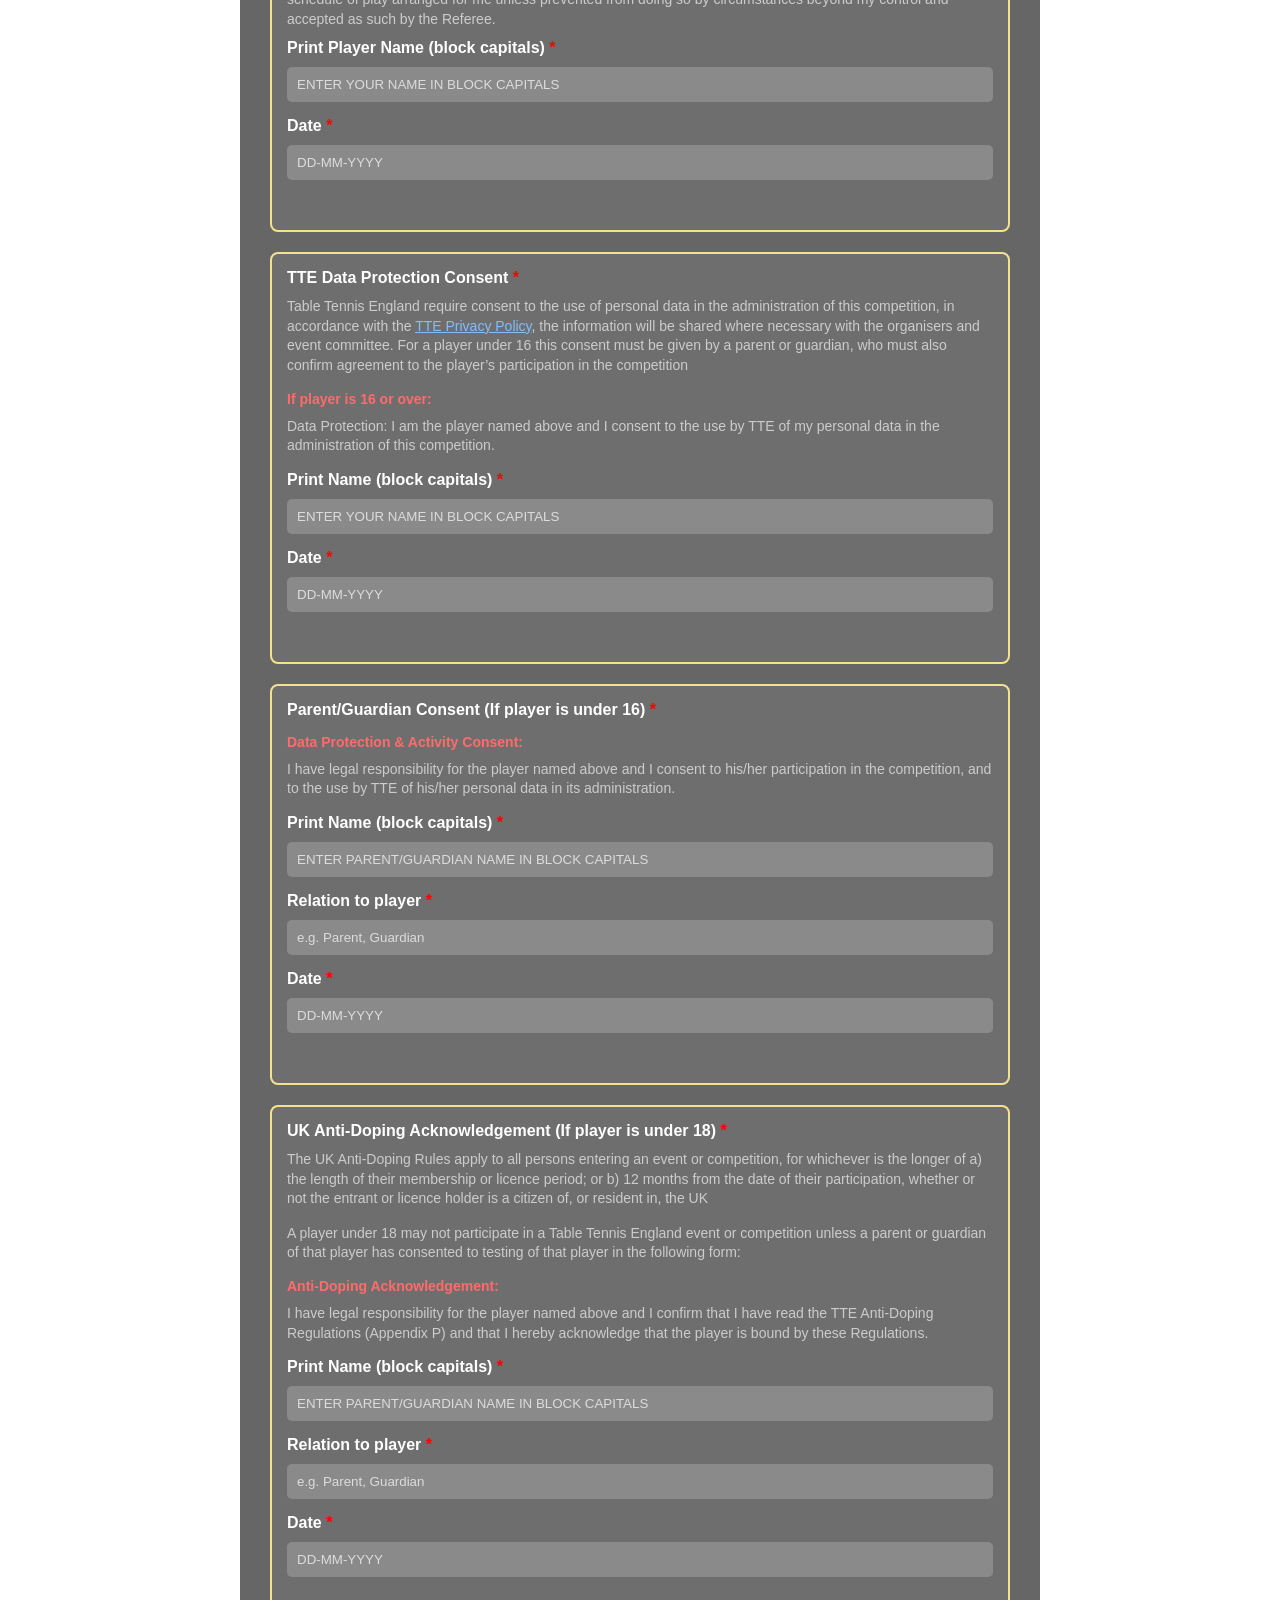
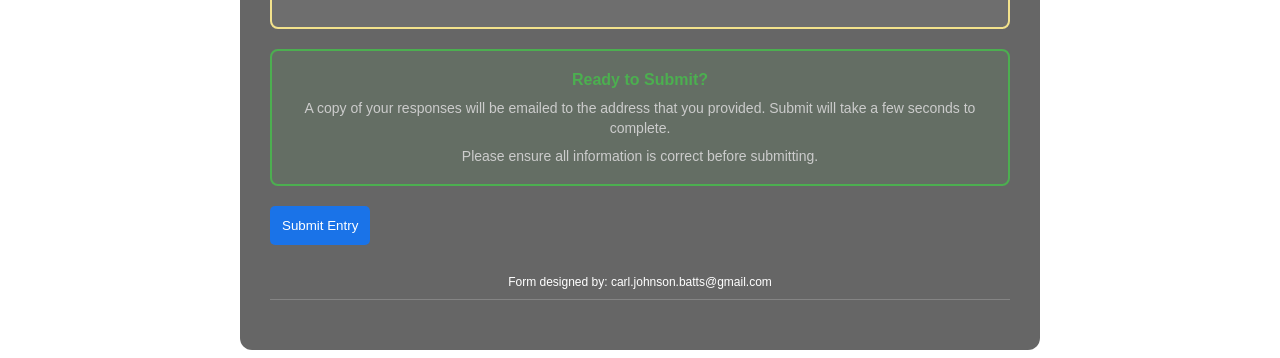
==== commit d870622f: "Update entry form and Google Apps Script with latest improvements" ====
--- a/index-backup.html
+++ b/index-backup.html
@@ -45,16 +45,17 @@
   </style>
 </head>
 <body>
-  <!-- REGISTRATION CLOSED NOTICE - COMMENTED OUT FOR OPEN REGISTRATION
-  <div style="position: fixed; top: 0; left: 50%; transform: translateX(-50%); z-index: 1000; background-color: #5a8a71; color: white; text-align: center; padding: 15px 30px; max-width: 800px; width: 100%; box-sizing: border-box; box-shadow: 0 4px 8px rgba(0,0,0,0.3); border-radius: 0 0 8px 8px; border: 2px solid #000000; border-top: none; word-wrap: break-word; overflow-wrap: break-word;">
+  <!-- REGISTRATION CLOSED NOTICE - ALWAYS AT TOP - To enable registration, comment out or remove this section 50 to 54-->
+  <!--Replace the disabled submit button (lines 267-271) with the commented original button-->
+  <!-- <div style="position: fixed; top: 0; left: 50%; transform: translateX(-50%); z-index: 1000; background-color: #5a8a71; color: white; text-align: center; padding: 15px 30px; max-width: 800px; width: 100%; box-sizing: border-box; box-shadow: 0 4px 8px rgba(0,0,0,0.3); border-radius: 0 0 8px 8px; border: 2px solid #000000; border-top: none; word-wrap: break-word; overflow-wrap: break-word;">
     <h2 style="margin: 0 0 10px 0; font-size: clamp(16px, 3.5vw, 20px); font-weight: bold;">🚫 Registration Closed</h2>
     <p style="margin: 0 0 8px 0; font-size: clamp(14px, 3vw, 16px); font-weight: 500;">All spots have been filled!</p>
     <p style="margin: 0; font-size: clamp(14px, 2.5vw, 16px); line-height: 1.3; word-wrap: break-word; overflow-wrap: break-word;">Should any players withdraw, additional places may open up.<br>To join the reserve list, please email: <a href="mailto:carl.johnson.batts@gmail.com" style="color: #fff; text-decoration: underline; font-weight: bold; word-wrap: break-word;">carl.johnson.batts@gmail.com</a></p>
-  </div>
-  END REGISTRATION CLOSED NOTICE -->
-
-  <!-- Padding removed since registration notice is commented out -->
-  <div>
+  </div> -->
+  <!-- END REGISTRATION CLOSED NOTICE -->
+
+  <!-- Add padding to body content to account for fixed header -->
+  <div style="padding-top: 20px;">
     <div id="success-message" style="display: none; background-color: #4CAF50; color: white; text-align: center; padding: 20px; margin: 20px auto; max-width: 800px; border-radius: 5px; box-shadow: 0 2px 4px rgba(0,0,0,0.2);">Your entry has been successfully submitted! To secure your place in the Batts 1-Star tournament, please complete the bank transfer. Thank you, and good luck!</div>
   
     <div class="form-container">
@@ -77,30 +78,26 @@
           <ul>
             <li>The tournament is approved by TTE and Essex County TTA</li>
             <li>Tournament date: Sunday, 18th January 2026</li>
-            <li>Entry closing date: Wednesday 14th of January 2026 at 10pm</li>
+            <li>Entry closing date: Thursday 15th of January 2026 at 10pm</li>
             <li>Venue: BATTS TT Club, Norman Booth Centre, Elderfield, Mulberry Green, Old Harlow, Essex CM17 0EY</li>
             <li>Referee: Neil Brierley (TO2 qualification)</li>
             <li>Organiser: Carl Johnson (TTE Level 1 coach) – Tel: 07469 844024, Email: <a href="mailto:carl.johnson.batts@gmail.com">carl.johnson.batts@gmail.com</a></li>
             <li>The tournament is included in the Computer Ranking Scheme. Players will be ranked based on the latest computer ranking list, no restriction on gender.</li>
-            <li>Players will be divided into 8 groups, each consisting of 6 players. All 48 players will advance from their respective groups to the knockout rounds, where they will be placed into bands A, B, or C
-              If insufficient entries are received in any gender category that make the event non-viable, the Referee reserves the right to merge those categories into a mixed event</li>
+            <li>Players will be divided into 8 groups, each consisting of 6 players. All 48 players will advance from their respective groups to the knockout rounds, where they will be placed into bands A, B, or C.</li>
             <div class="prize-money-section">
-              <li>Total Prize Money £630 will be Awarded To:</li>
-              <li>Men's Band A Winner £110, Runner Up £50 Semi finalists £25<br>
-                Women's Band A Winner £110, Runner Up £50 Semi finalists £25</li>
-              <li>Men's Band B Winner £35, Runner Up £25<br>
-                Women's Band B Winner £35, Runner Up £25</li>
-              <li>Men's Band C Winner £25, Runner Up £20<br>
-                Women's Band C Winner £25, Runner Up £20</li>
-              <li class="merged-events-text"><strong>If events are merged due to entries making separate gender based events non viable, the prize money for those events will be merged.</strong></li>
+              <li>Total Prize Money £500 will be Awarded To:</li>
+              <li>Band A Winner £200, Runner Up £100<br>
+              <li>Band B Winner £70, Runner Up £50<br>
+              <li>Band C Winner £45, Runner Up £35<br>
+              <li class="merged-events-text"><strong>Prize money will be reduced if a full entry of 48 players is not made</strong></li>
             </div>
           </ul>
           <p><strong>Entry fee:</strong></p>
-          <p>£35.00 (A refund of £5 can be claimed if you umpire at the knockout stage)</p>
-          <p>Total to be paid to Batts Table Tennis Club £35.00.<br>Sort code : 77-13-10 Account Number : 23166968</p>
+          <p>£33.00</p>
+          <p>Total to be paid to Batts Table Tennis Club £33.00.<br>Sort code : 77-13-10 Account Number : 23166968</p>
           <p>Maximum 48 entries accepted in order of receipt and payment</p>
           <p>The tournament runs all day (approx. 9:15am to 5:30pm), players must be available for morning and afternoon sessions, venue opens at 8:00am for registration & practice (play starts 9:15am)</p>
-          <p>Under 18s must be accompanied by an adult, the draw will be made on 31st October but not published in advance</p>
+          <p>Under 18s must be accompanied by an adult, the draw will be made on 16th January 2026 but not published in advance</p>
           <p>Refreshments and food are available to purchase from our cafeteria using cash or card</p>
           <p>Are you new to playing in tournaments? If so, here is a link to the Table Tennis England website where you can find lots of useful information. <a href="https://www.tabletennisengland.co.uk/compete/">Start competing - Table Tennis England</a></p>
         </div>
@@ -121,33 +118,32 @@
           <li>3. ITTF Regulations for International Competitions apply to the tournament except where otherwise specified in TTE Regulations Parts A or B, or in this form.</li>
           <li>4. Completion and submission of this Entry Form signifies agreement by the entrant to the conditions of the competition, including any variations of ITTF regulations.</li>
           <li>5. Entries must be submitted with full payment of fees.</li>
-          <li>6. If insufficient entries are received in any gender category that make the event non-viable, the Referee reserves the right to merge those categories into a mixed event.</li>
-          <li>7. Main colour of clothing must be different from colour of ball</li>
-          <li>8. No competitor or official shall engage in betting on players or matches.</li>
-          <li>9. Doping shall not take place either before or during play, but doping control tests may take place.</li>
-          <li>10. Completion and submission of this Entry Form signifies agreement by the entrant to the conditions of the competition including any variations of ITTF regulations.<br>Full payment at the time of registration will be required to secure your entry, entries received with no payment will not be entered.</li>
-          <li>11. Playing conditions Play will be on 8 Tibhar tables with Tibhar posts and nets, tournament balls will be Tibhar 40+ 3star ITTF approved, score indicators will be used for all matches.<br>Each table will be in an individual court enclosed by surrounds and will be 4.7 metres wide by 9.9 metres in length.<br>The minimum height of playing area is 8 metres and the minimum height of lighting from floor is 8 metres, lighting is general LED, flooring is semi-sprung timber.</li>
-          <li>12. No entry will be accepted after the draw has been made, subject to the discretion of the Referee.</li>
-          <li>13. All entries and event details are subject to COVID-related restrictions, or protocols that Table Tennis England may deem necessary. Venues used for events may impose COVID restrictions that go beyond government guidance.</li>
-          <li>14. All competitors may be required to umpire at least one match in each event entered, umpiring will be required in the knockout rounds to help ensure the tournament finishes on time.<br>Players who volunteer to umpire during the knockout stage can receive a £5 refund at the control desk.</li>
-          <li>15. Each match will consist of best of 5 games, each game up to 11 points with a 2 point difference to decide the winner. All players will compete in a group of 6 ( unless there are player absences ).<br>All players will advance to the knock out banding stage, Band A, Band B and Band C.The final order in a group shall be determined as per ITTF regulation 3.7.5 for group competitions.</li>
-          <li>16. There will be no separate practice facilities, but competitors will be permitted to practice on match tables at the discretion of Control.</li>
-          <li>17. All participants and attendees at Table Tennis England events are subject to Table Tennis England Codes of Conduct. <a href="https://www.tabletennisengland.co.uk/about-us/safeguarding/safeguarding-codes-of-conduct-and-terms-of-reference/">See Here</a></li>
-          <li>18. TTE, the Organisers and the Referee will not tolerate bad language or verbal abuse of volunteers, officials, staff or venue staff, nor a failure to follow the operational directions of stewards and event staff. We will treat all such instances extremely seriously and will take disciplinary action if necessary. For further details, please see the Table Tennis England <a href="https://www.tabletennisengland.co.uk/about-us/policies-and-procedures/">workforce protection policy</a></li>  
-          <li>19. Photo/livestreaming Batts TT Club may be taking photos and live streaming matches during
+          <li>6. Main colour of clothing must be different from colour of ball</li>
+          <li>7. No competitor or official shall engage in betting on players or matches.</li>
+          <li>8. Doping shall not take place either before or during play, but doping control tests may take place.</li>
+          <li>9. Completion and submission of this Entry Form signifies agreement by the entrant to the conditions of the competition including any variations of ITTF regulations.<br>Full payment at the time of registration will be required to secure your entry, entries received with no payment will not be entered.</li>
+          <li>10. Playing conditions Play will be on 8 Tibhar tables with Tibhar posts and nets, tournament balls will be Tibhar 40+ 3star ITTF approved, score indicators will be used for all matches.<br>Each table will be in an individual court enclosed by surrounds and will be 4.7 metres wide by 9.9 metres in length.<br>The minimum height of playing area is 8 metres and the minimum height of lighting from floor is 8 metres, lighting is general LED, flooring is semi-sprung timber.</li>
+          <li>11. No entry will be accepted after the draw has been made, subject to the discretion of the Referee.</li>
+          <li>12. All entries and event details are subject to COVID-related restrictions, or protocols that Table Tennis England may deem necessary. Venues used for events may impose COVID restrictions that go beyond government guidance.</li>
+          <li>13. All competitors may be required to umpire at least one match in each event entered, umpiring will be required in the knockout rounds to help ensure the tournament finishes on time.</li>
+          <li>14. Each match will consist of best of 5 games, each game up to 11 points with a 2 point difference to decide the winner. All players will compete in a group of 6 ( unless there are player absences ).<br>All players will advance to the knock out banding stage, Band A, Band B and Band C.The final order in a group shall be determined as per ITTF regulation 3.7.5 for group competitions.</li>
+          <li>15. There will be no separate practice facilities, but competitors will be permitted to practice on match tables at the discretion of Control.</li>
+          <li>16. All participants and attendees at Table Tennis England events are subject to Table Tennis England Codes of Conduct. <a href="https://www.tabletennisengland.co.uk/about-us/safeguarding/safeguarding-codes-of-conduct-and-terms-of-reference/">See Here</a></li>
+          <li>17. TTE, the Organisers and the Referee will not tolerate bad language or verbal abuse of volunteers, officials, staff or venue staff, nor a failure to follow the operational directions of stewards and event staff. We will treat all such instances extremely seriously and will take disciplinary action if necessary. For further details, please see the Table Tennis England <a href="https://www.tabletennisengland.co.uk/about-us/policies-and-procedures/">workforce protection policy</a></li>  
+          <li>18. Photo/livestreaming Batts TT Club may be taking photos and live streaming matches during
             this event which may include (but not limited to), using them in our printed and online platforms, social
             media, press releases and funding applications. If you do not give permission to take photographs
             and/or video of you (or individuals for whom you are legally responsible), please contact: <a href="mailto:carl.johnson.batts@gmail.com">carl.johnson.batts@gmail.com</a>. Please be aware that we follow the Table Tennis England <a href="https://www.tabletennisengland.co.uk/about-us/safeguarding/photography-guidelines/">Photo and live streaming Policy</a></li>
-          <li>20. Entry closing date: Wednesday 14th of January 2026 at 10pm. The draw will be made on Friday 16th of January.</li>
-          <li>21. If it becomes necessary to restrict entries, priority will be given in order of receipt.</li>
-          <li>22. In conjunction with the TTE Child Protection Policy, persons wishing to take photographs or video images must register with the event organiser, producing their professional identification, TTE authorisation or a completed TTE authorisation form.</li>
-          <li>23. All competitors will be required to sign in upon their arrival, should not leave the centre without notifying the referee. Players absent when due to play are liable to be scratched from their next match. Practice will only be permitted prior to the event starting.</li>
-          <li>24. There will be no charge for admission.</li>
-          <li>25. Changing facilities: changing rooms with showers are available, lockers are not available.<br> The centre is not liable for any personal property left unattended</li>
-          <li>26. The referee’s decision shall be final on a point of law and on any question arising not provided for in these regulations, or in any dispute as to the interpretation thereof.</li>
-          <li>27. Refreshments and food are available to purchase from our cafeteria located upstairs on the first floor with a viewing gallery, any drinks spilled in the playing hall must be cleaned up immediately, free WiFi is available at the venue.</li>
-          <li>28. Parking, onsite hard-standing parking is available, with additional parking on a nearby field (at your own risk due to possible wet or muddy conditions).<br>Extra parking is also available at The Green Man Pub/Hotel car park.<br>There are no parking charges for players or spectators, but please ensure access for emergency services is not obstructed.</li>
-          <li>29. Payment of the entry fee £35.00 should be paid by bank transfer to Batts Table Tennis Club<br>Sort code: 77-13-10 Account Number: 23166968</li>
+          <li>19. Entry closing date: Thursday 15th of January 2026 at 10pm. The draw will be made on Friday 16th of January.</li>
+          <li>20. If it becomes necessary to restrict entries, priority will be given in order of receipt.</li>
+          <li>21. In conjunction with the TTE Child Protection Policy, persons wishing to take photographs or video images must register with the event organiser, producing their professional identification, TTE authorisation or a completed TTE authorisation form.</li>
+          <li>22. All competitors will be required to sign in upon their arrival, should not leave the centre without notifying the referee. Players absent when due to play are liable to be scratched from their next match. Practice will only be permitted prior to the event starting.</li>
+          <li>23. There will be no charge for admission.</li>
+          <li>24. Changing facilities: changing rooms with showers are available, lockers are not available.<br> The centre is not liable for any personal property left unattended</li>
+          <li>25. The referee’s decision shall be final on a point of law and on any question arising not provided for in these regulations, or in any dispute as to the interpretation thereof.</li>
+          <li>26. Refreshments and food are available to purchase from our cafeteria located upstairs on the first floor with a viewing gallery, any drinks spilled in the playing hall must be cleaned up immediately, free WiFi is available at the venue.</li>
+          <li>27. Parking, onsite hard-standing parking is available, with additional parking on a nearby field (at your own risk due to possible wet or muddy conditions).<br>Extra parking is also available at The Green Man Pub/Hotel car park.<br>There are no parking charges for players or spectators, but please ensure access for emergency services is not obstructed.</li>
+          <li>28. Payment of the entry fee £33.00 should be paid by bank transfer to Batts Table Tennis Club<br>Sort code: 77-13-10 Account Number: 23166968</li>
           <p>No player shall be entered into the groups until all appropriate fees have been paid.</p>
           <p>Fees will not be refunded 1 week prior to the closing date</p>
         </ul>
@@ -187,7 +183,7 @@
         <input type="text" id="disability" name="disability" placeholder="Optional">
 
         <div class="gender-section">
-          <label class="required">Gender Selection</label>
+          <label class="required">Gender this information helps us plan future tournament participation.</label>
           <div style="margin-bottom: 20px;">
             <label style="display: block; margin-bottom: 10px; font-weight: normal; cursor: pointer;">
               <input type="checkbox" id="gender-male" name="gender" value="male" style="margin-right: 8px;"> Male
@@ -266,8 +262,11 @@
           <p style="font-size: 14px; margin: 5px 0; color: #ccc;">Please ensure all information is correct before submitting.</p>
         </div>
           
-        <!-- SUBMIT BUTTON ENABLED FOR NEW TOURNAMENT -->
+        <!-- SUBMIT BUTTON ENABLED -->
         <input type="submit" id="submitBtn" value="Submit Entry">
+        <!-- DISABLED BUTTON (uncomment to disable):
+        <input type="submit" id="submitBtn" value="Registration Closed" disabled style="background-color: #ccc; cursor: not-allowed; opacity: 0.6;">
+        -->
         <!-- Design credit -->
         <div style="text-align: center; margin-top: 20px; padding: 10px; font-size: 12px; color: white; border-bottom: 1px solid rgba(255,255,255,0.2);">
           Form designed by: <a href="mailto:carl.johnson.batts@gmail.com" style="color: white; text-decoration: none;">carl.johnson.batts@gmail.com</a>
@@ -297,6 +296,13 @@
     });
     
     document.getElementById('entryForm').addEventListener('submit', function(event) {
+      // REGISTRATION CLOSED - Prevent all form submissions
+      // To re-enable submissions, comment out the next 4 lines
+      // event.preventDefault();
+      // alert('Registration is currently closed. Please email carl.johnson.batts@gmail.com to join the reserve list.');
+      // return false;
+      
+      // ORIGINAL VALIDATION CODE (re-enabled for submissions):
       // Check if exactly one gender is selected
       const genderSelected = maleCheckbox.checked || femaleCheckbox.checked;
       
